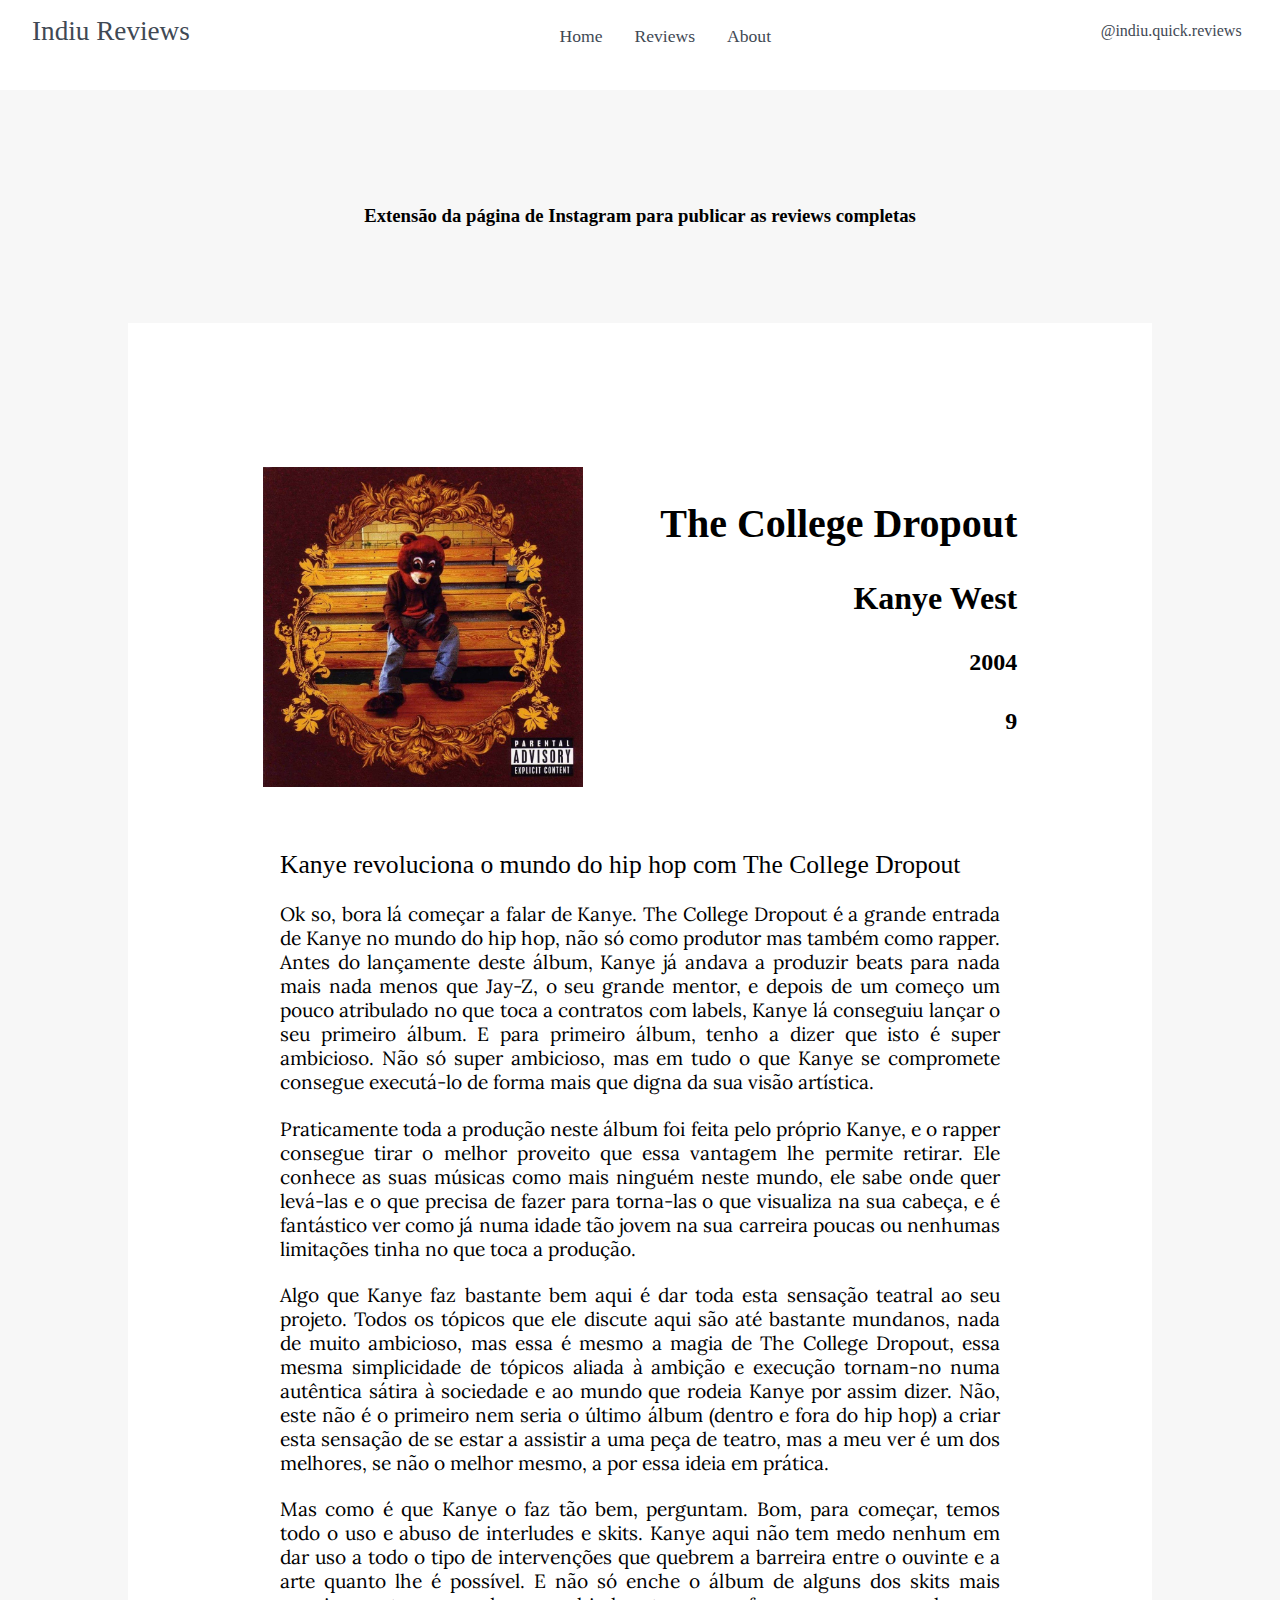
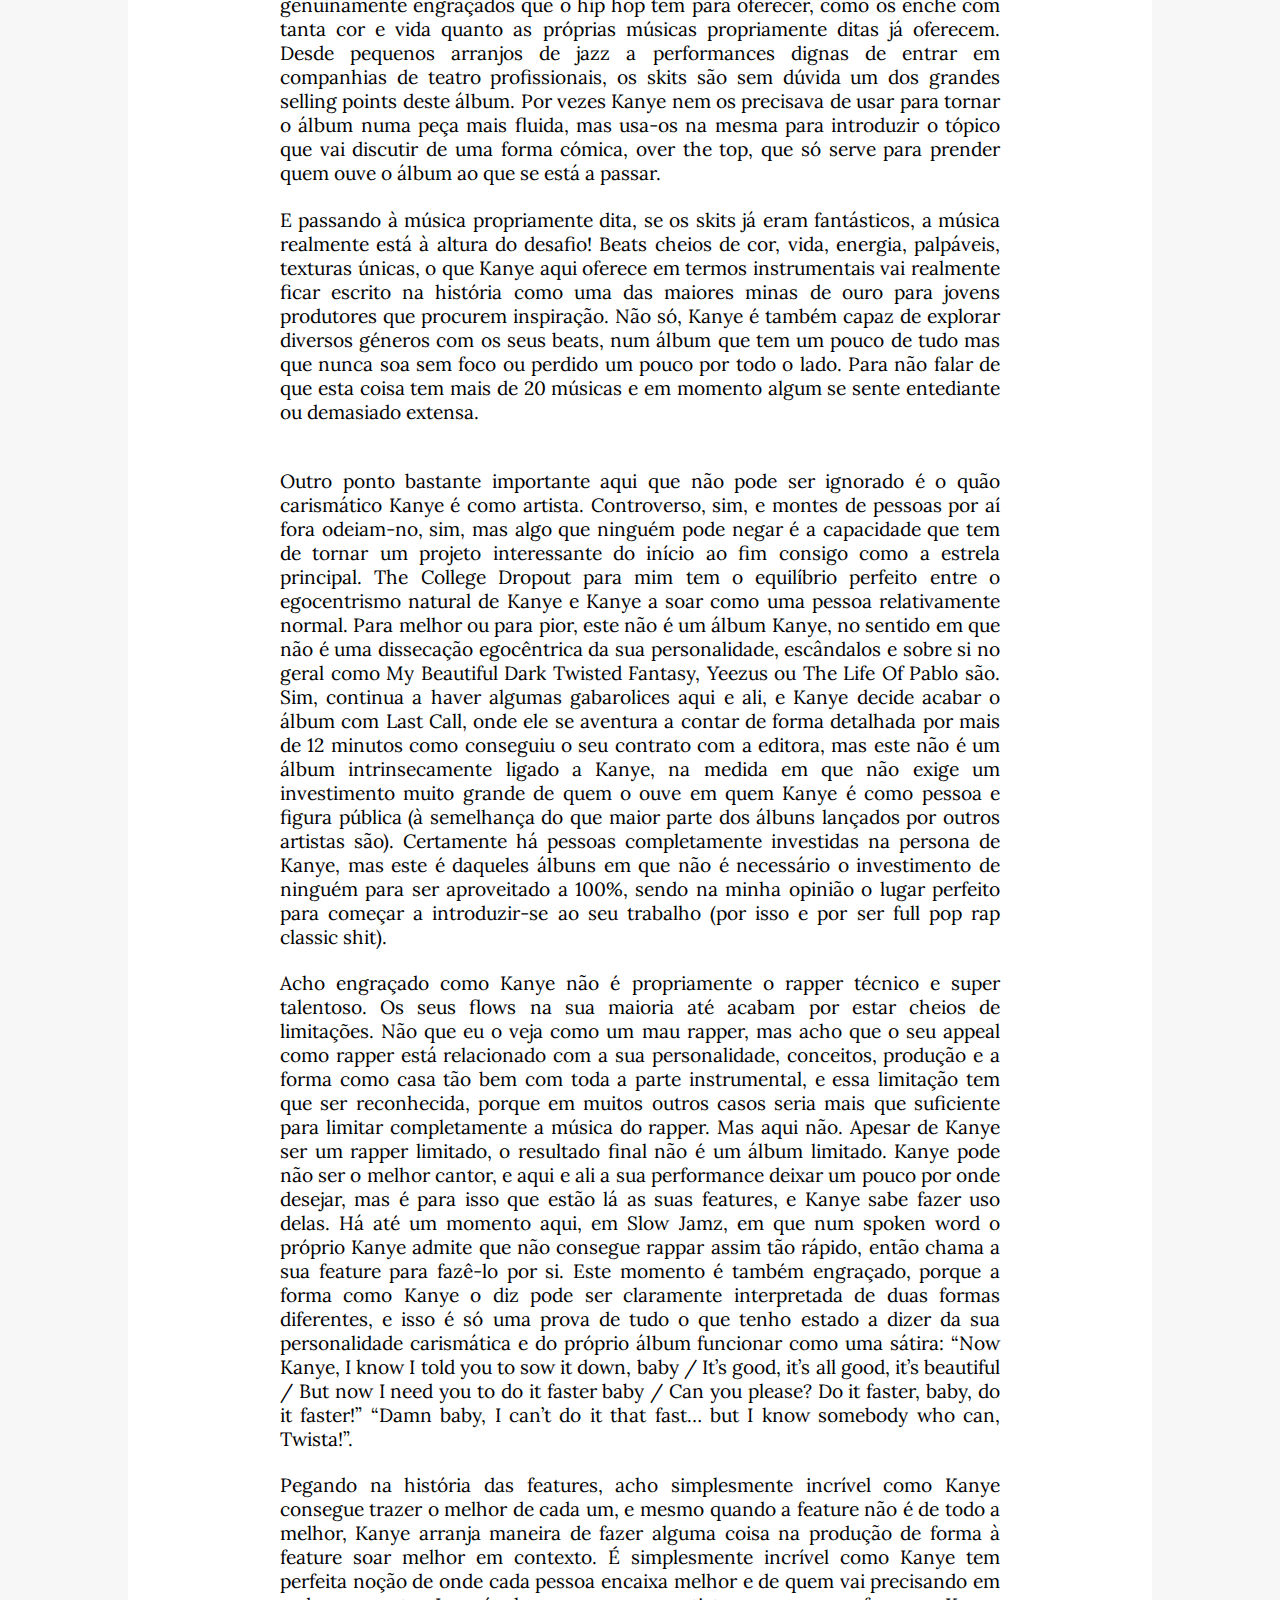
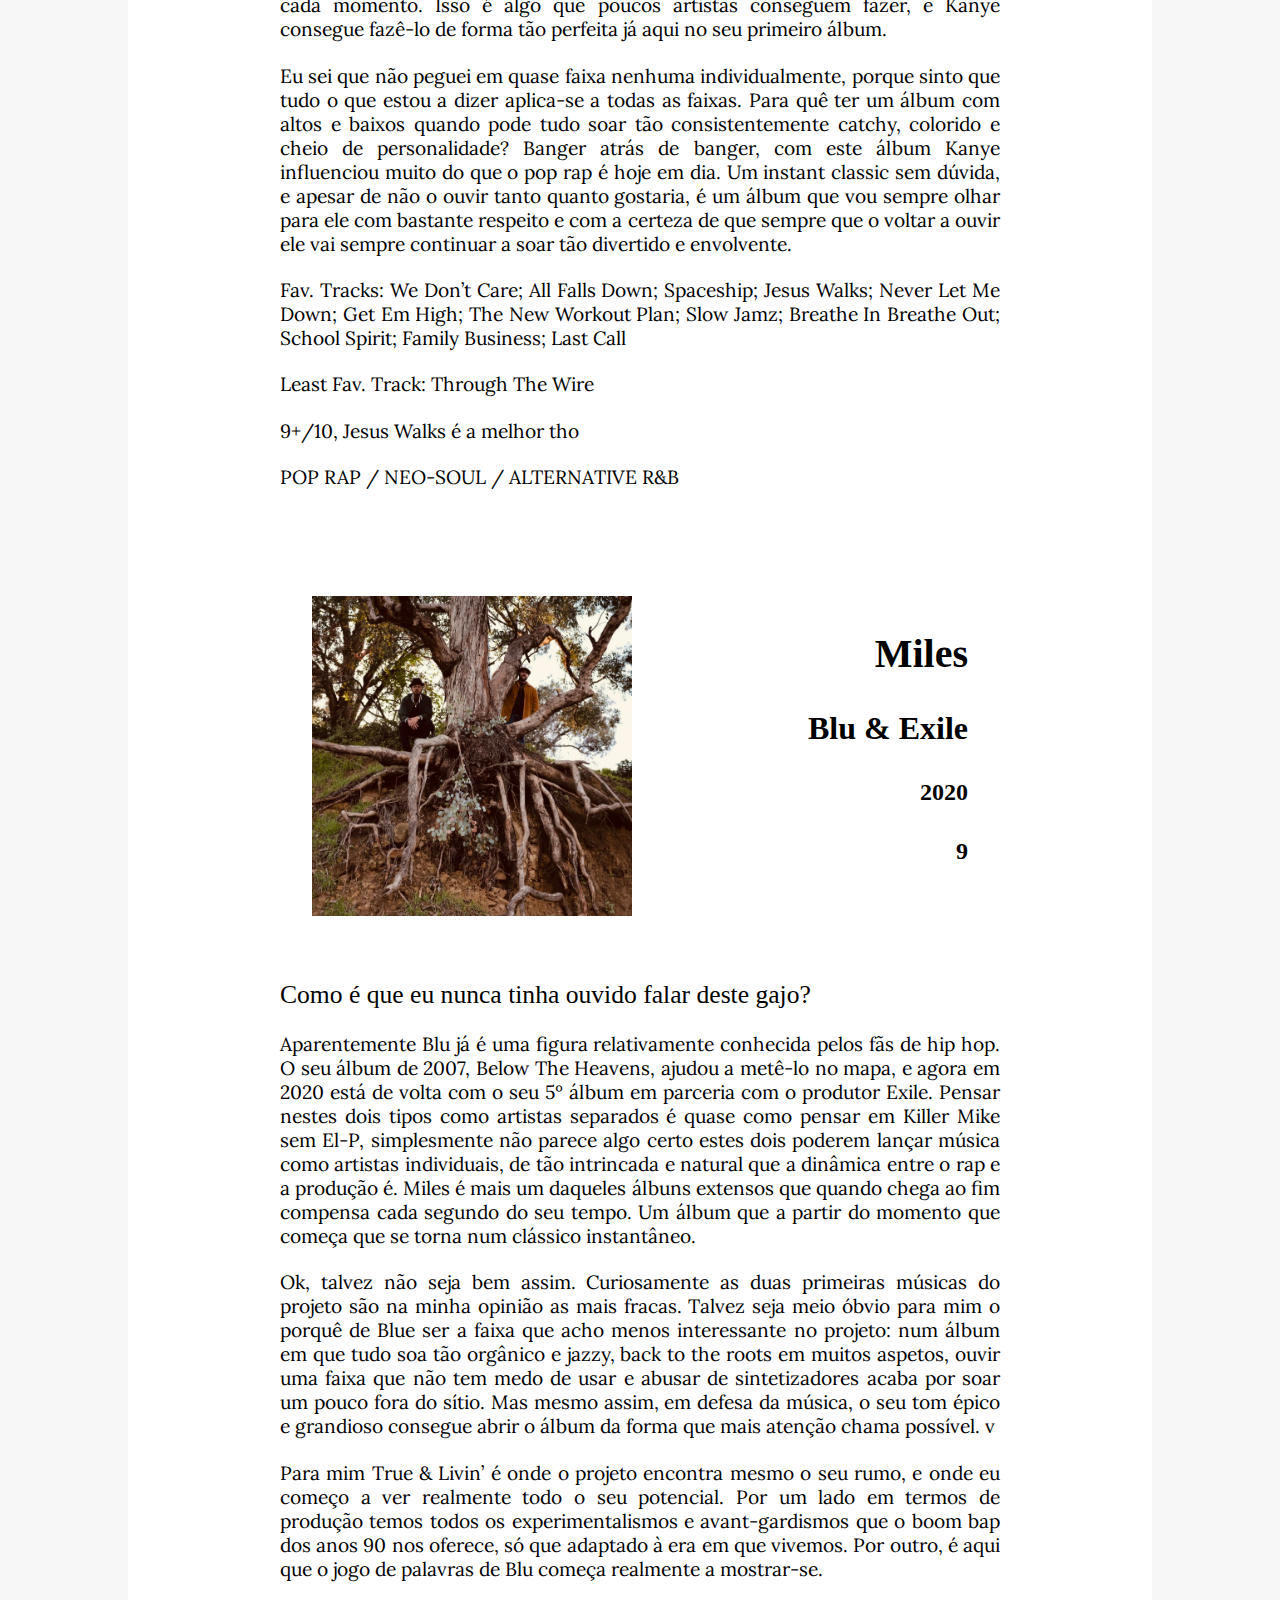
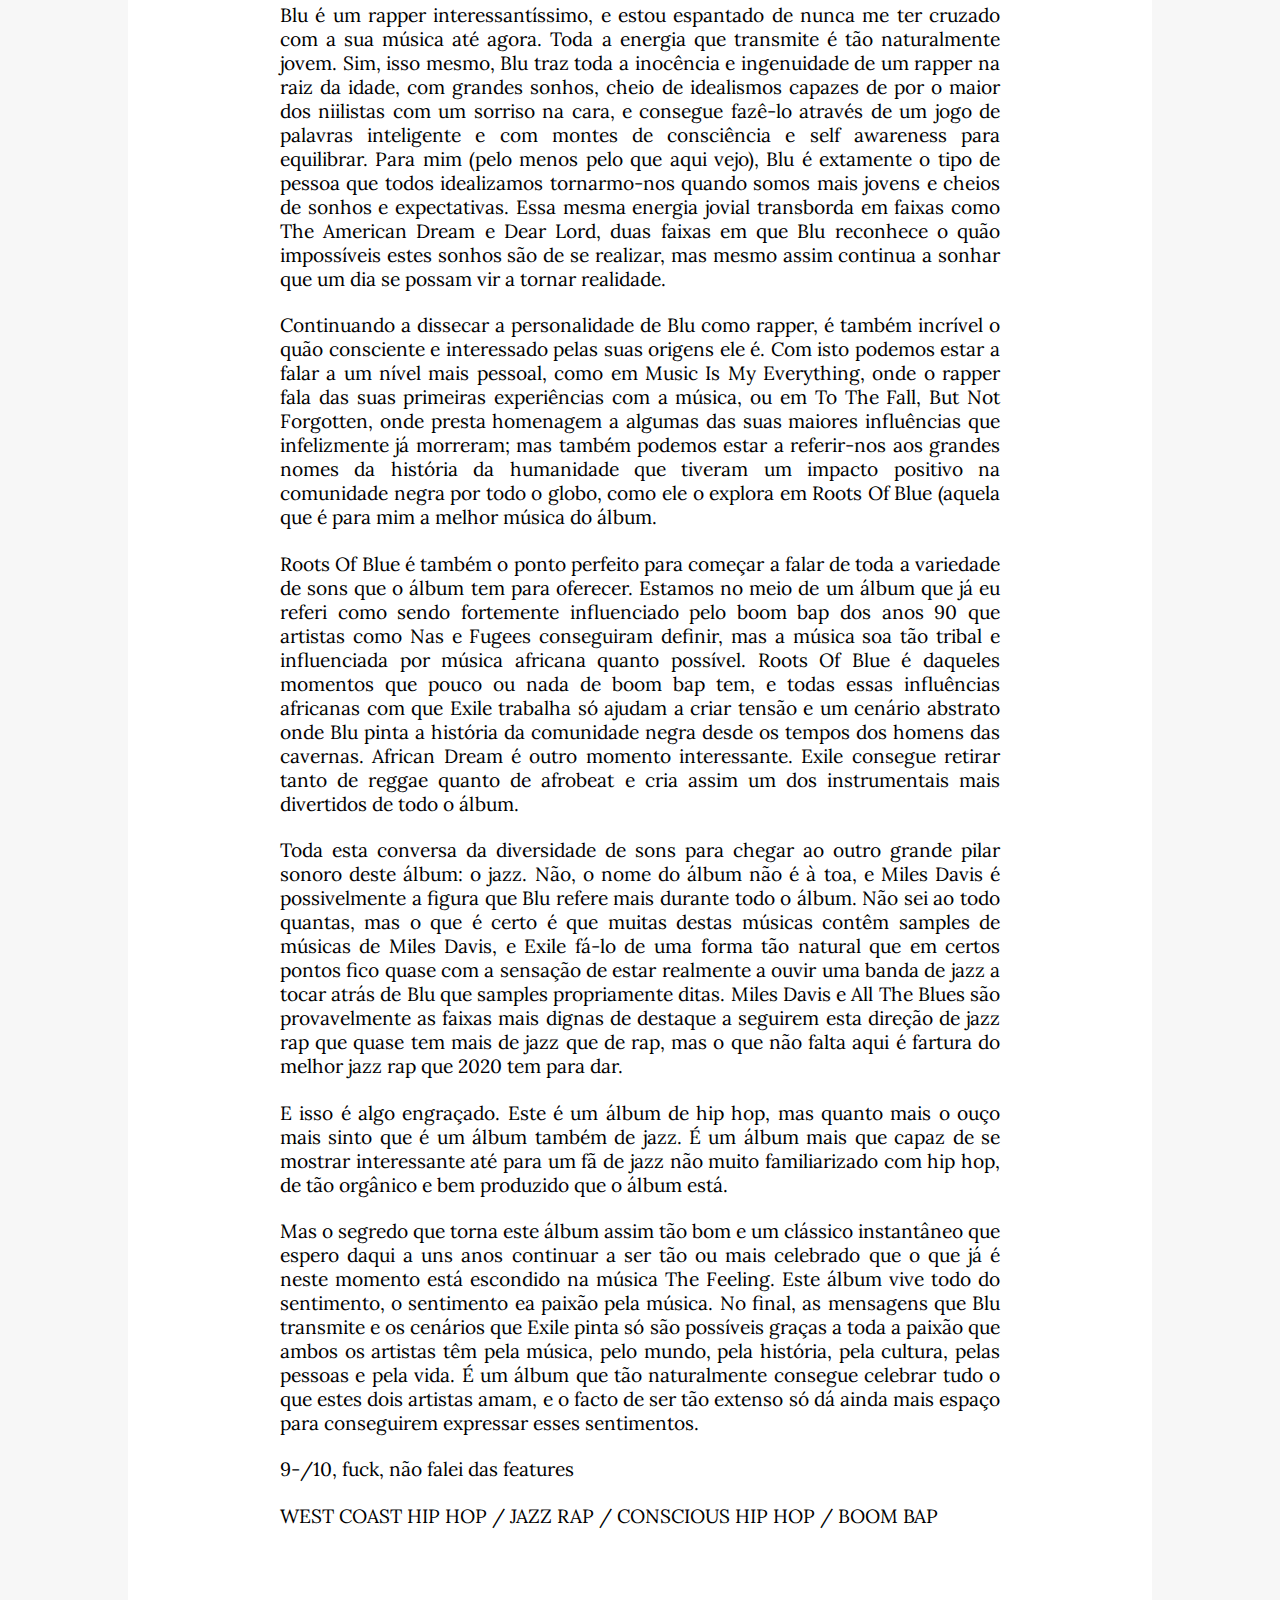
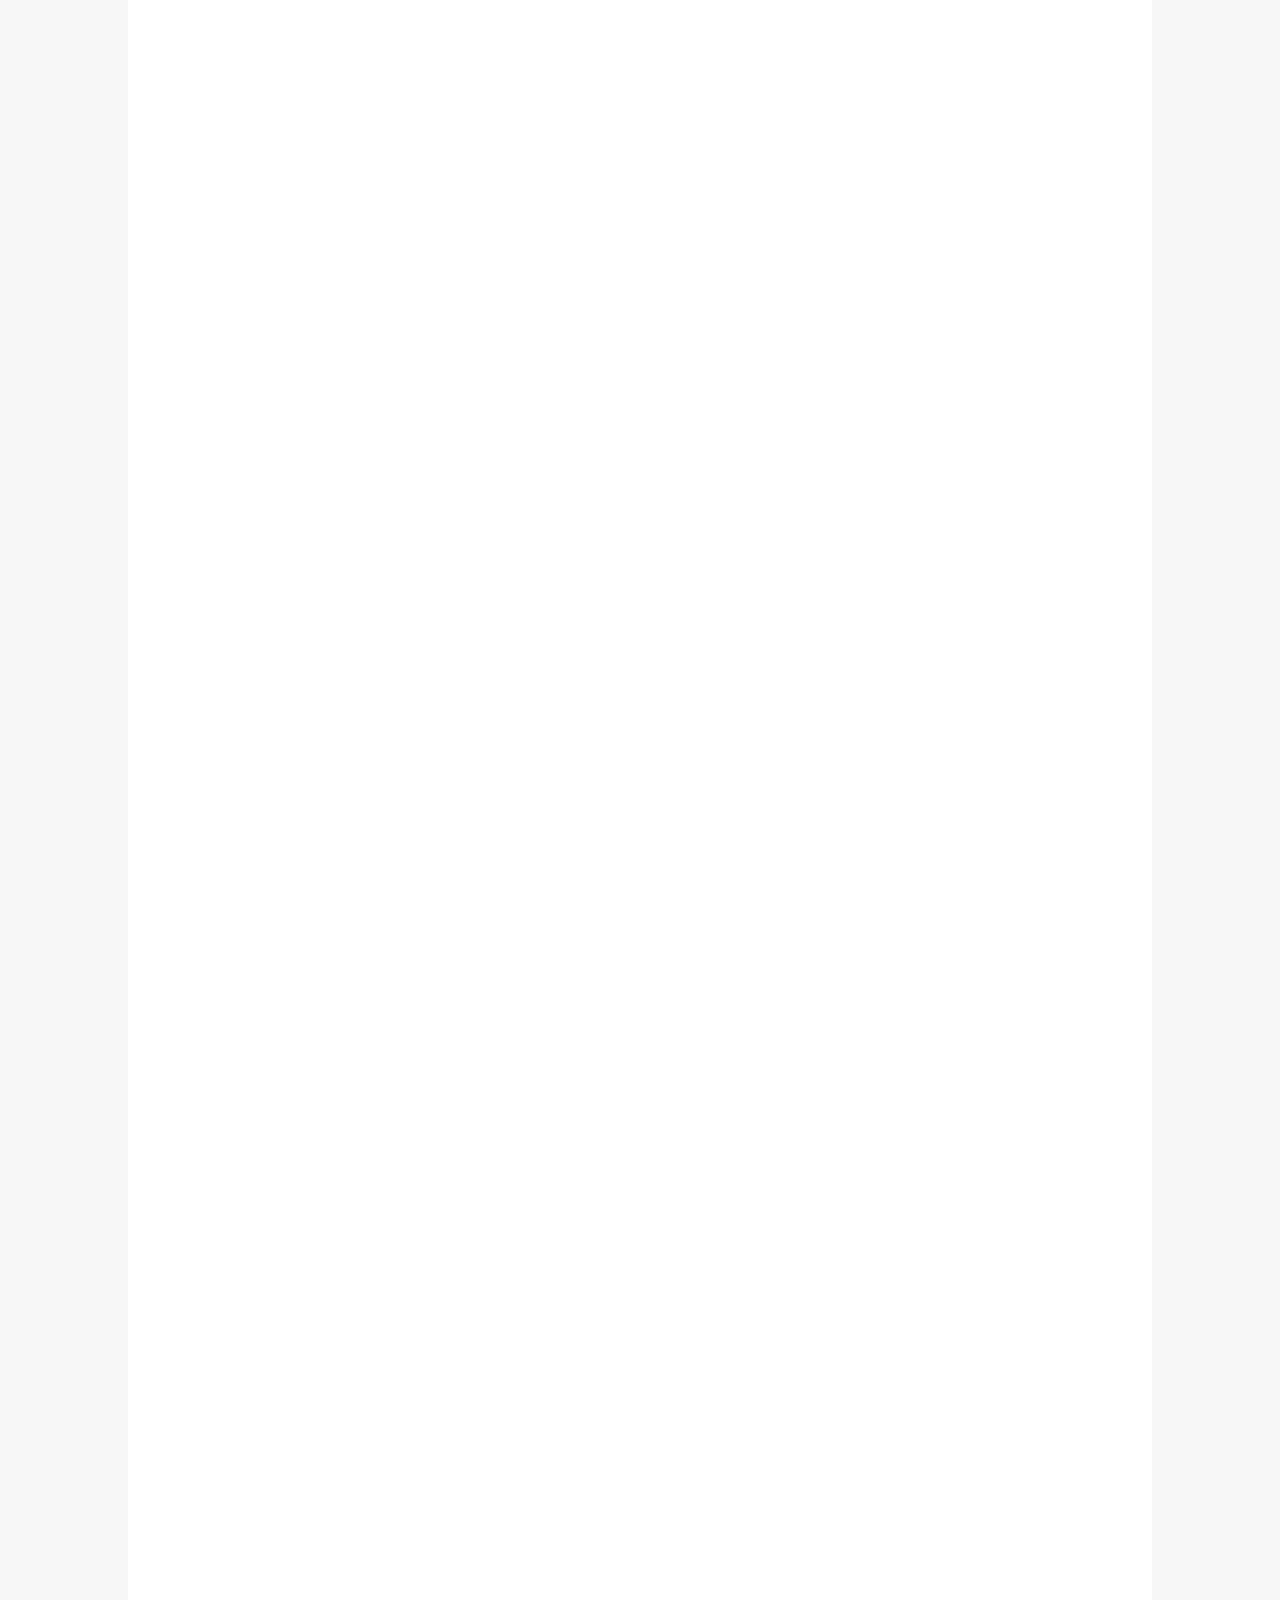
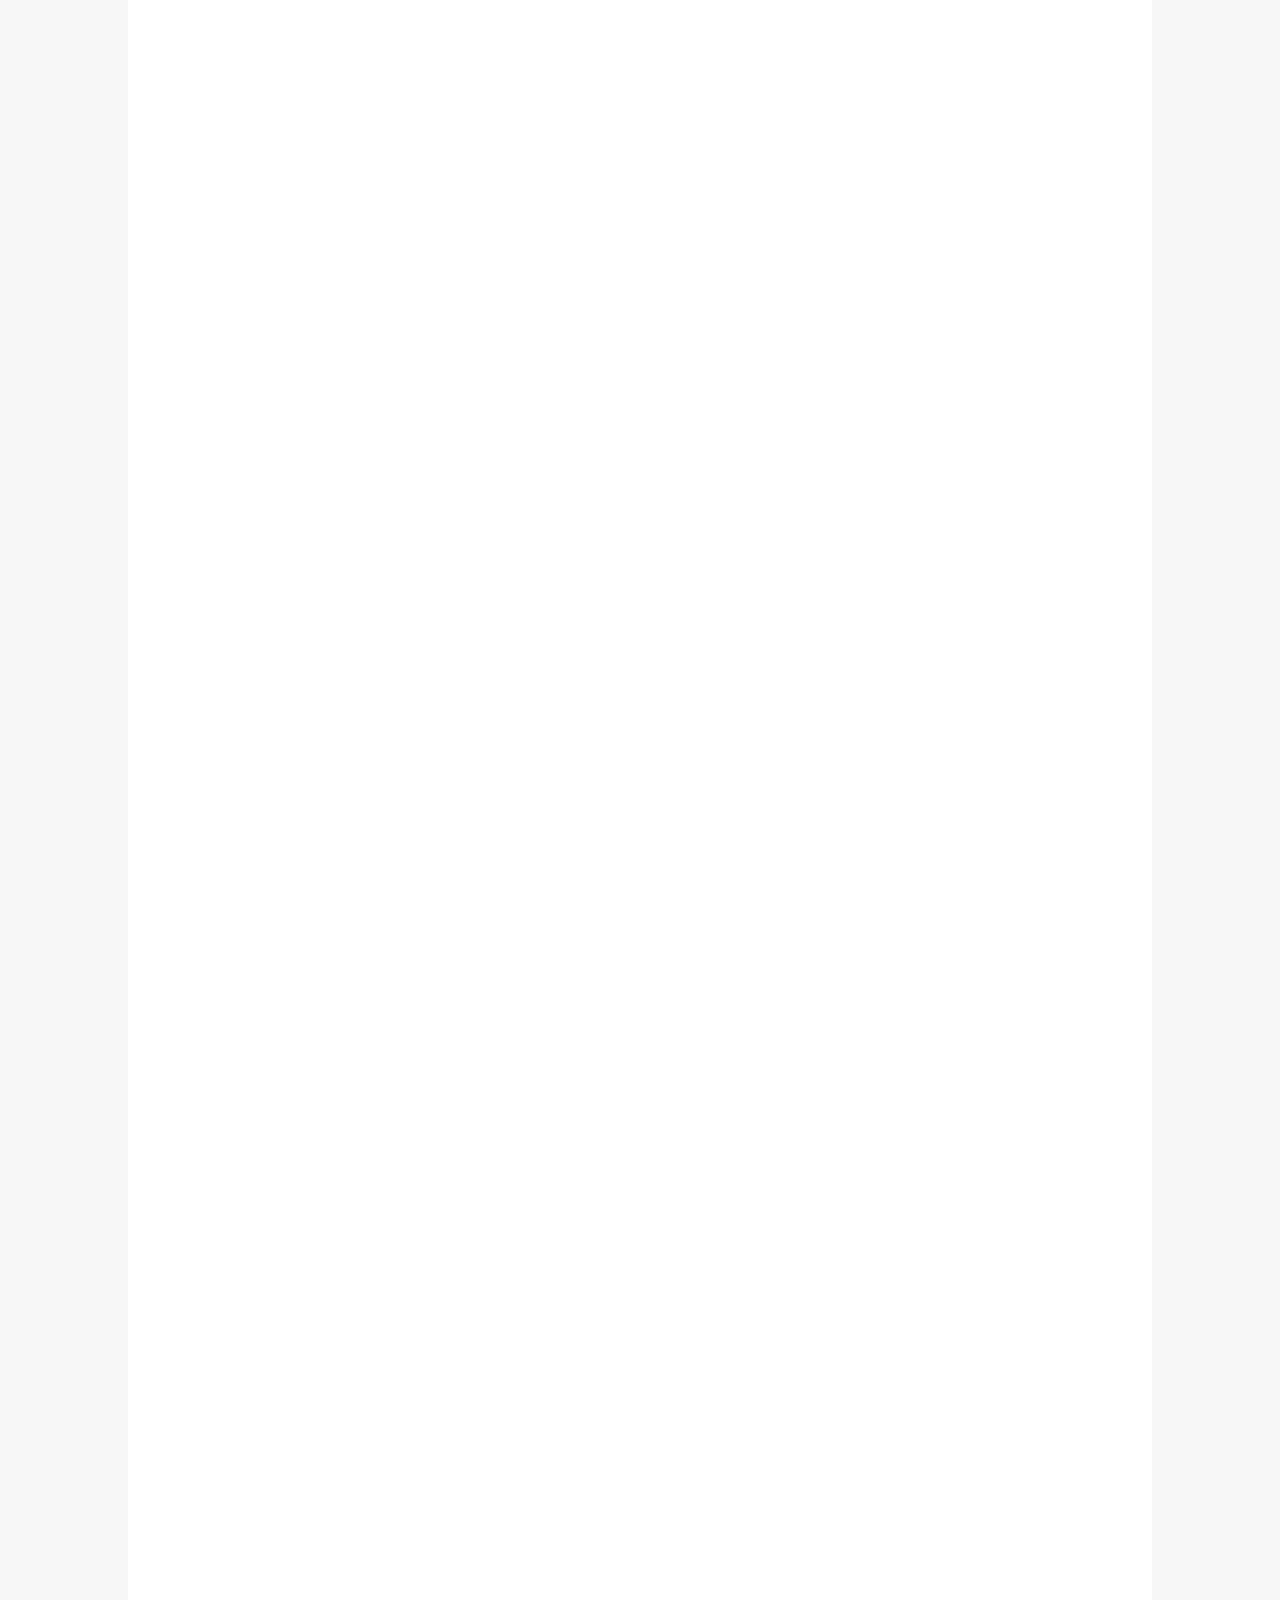
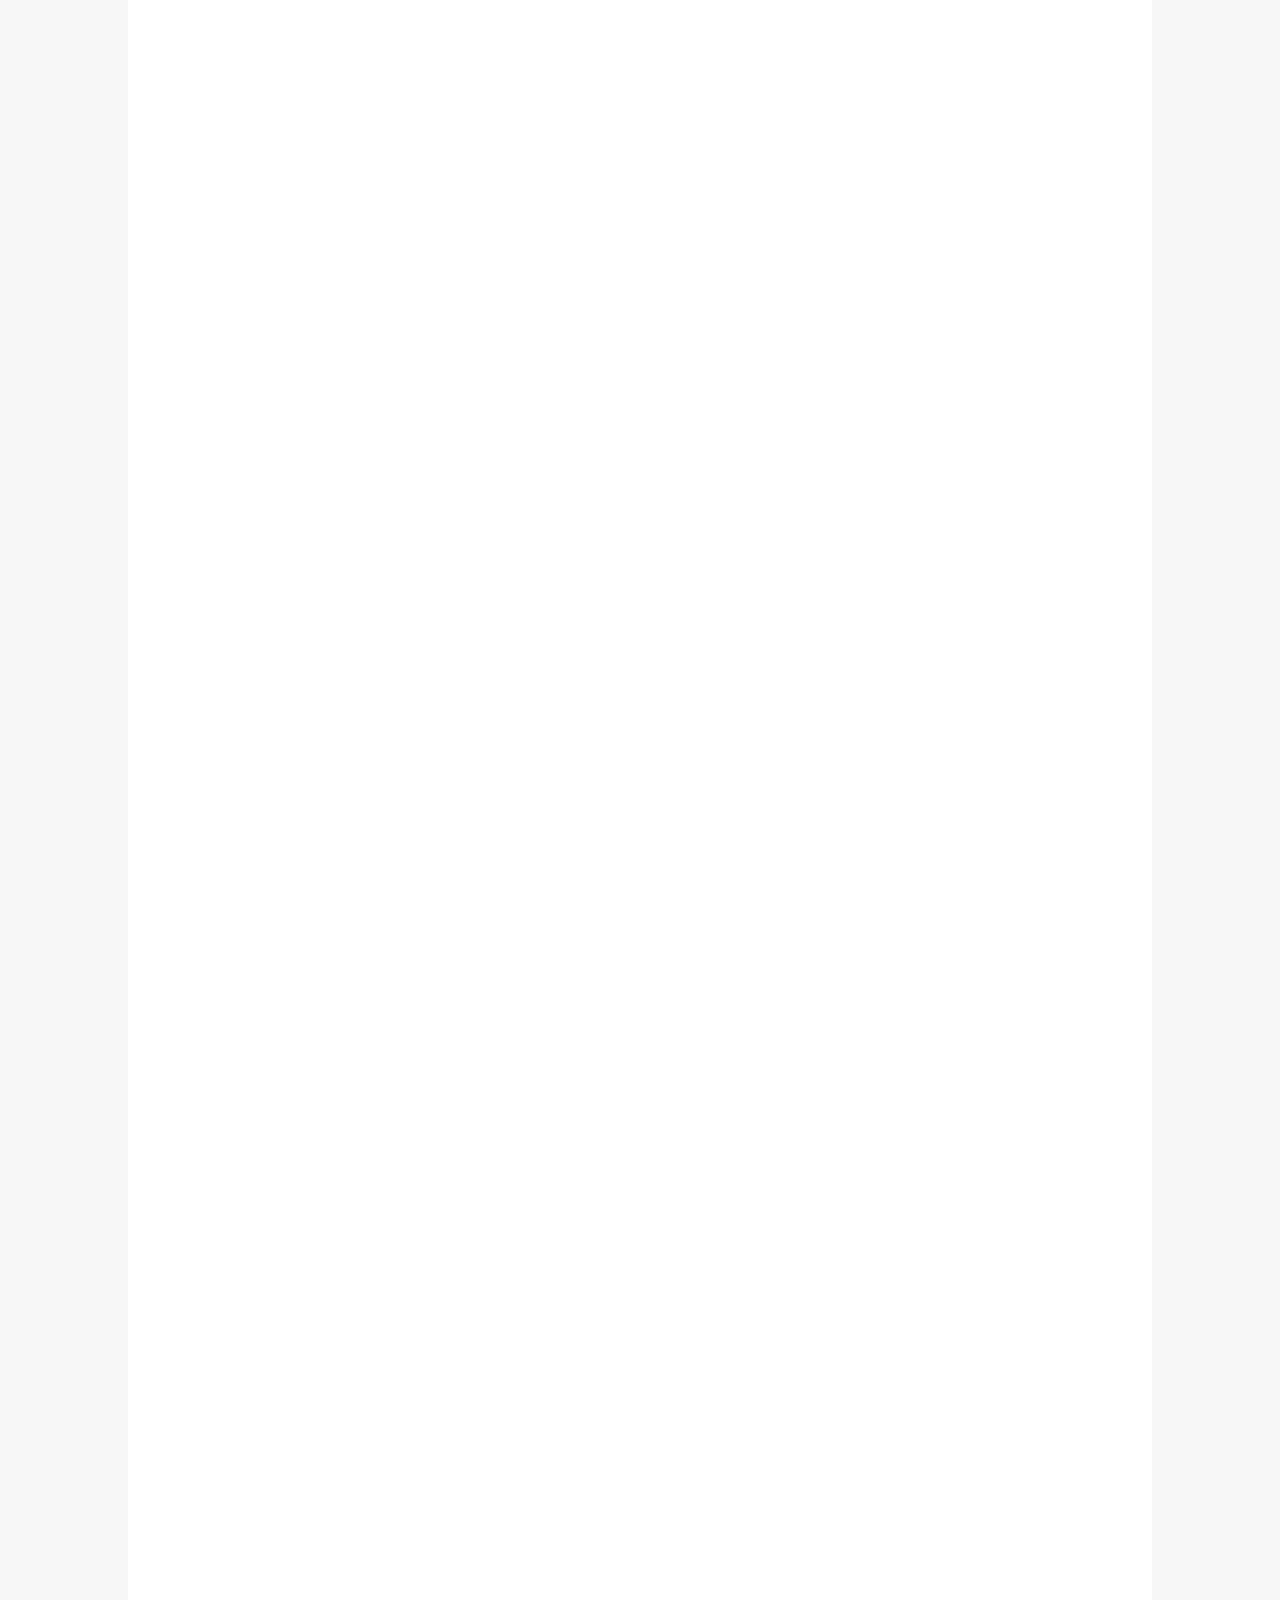
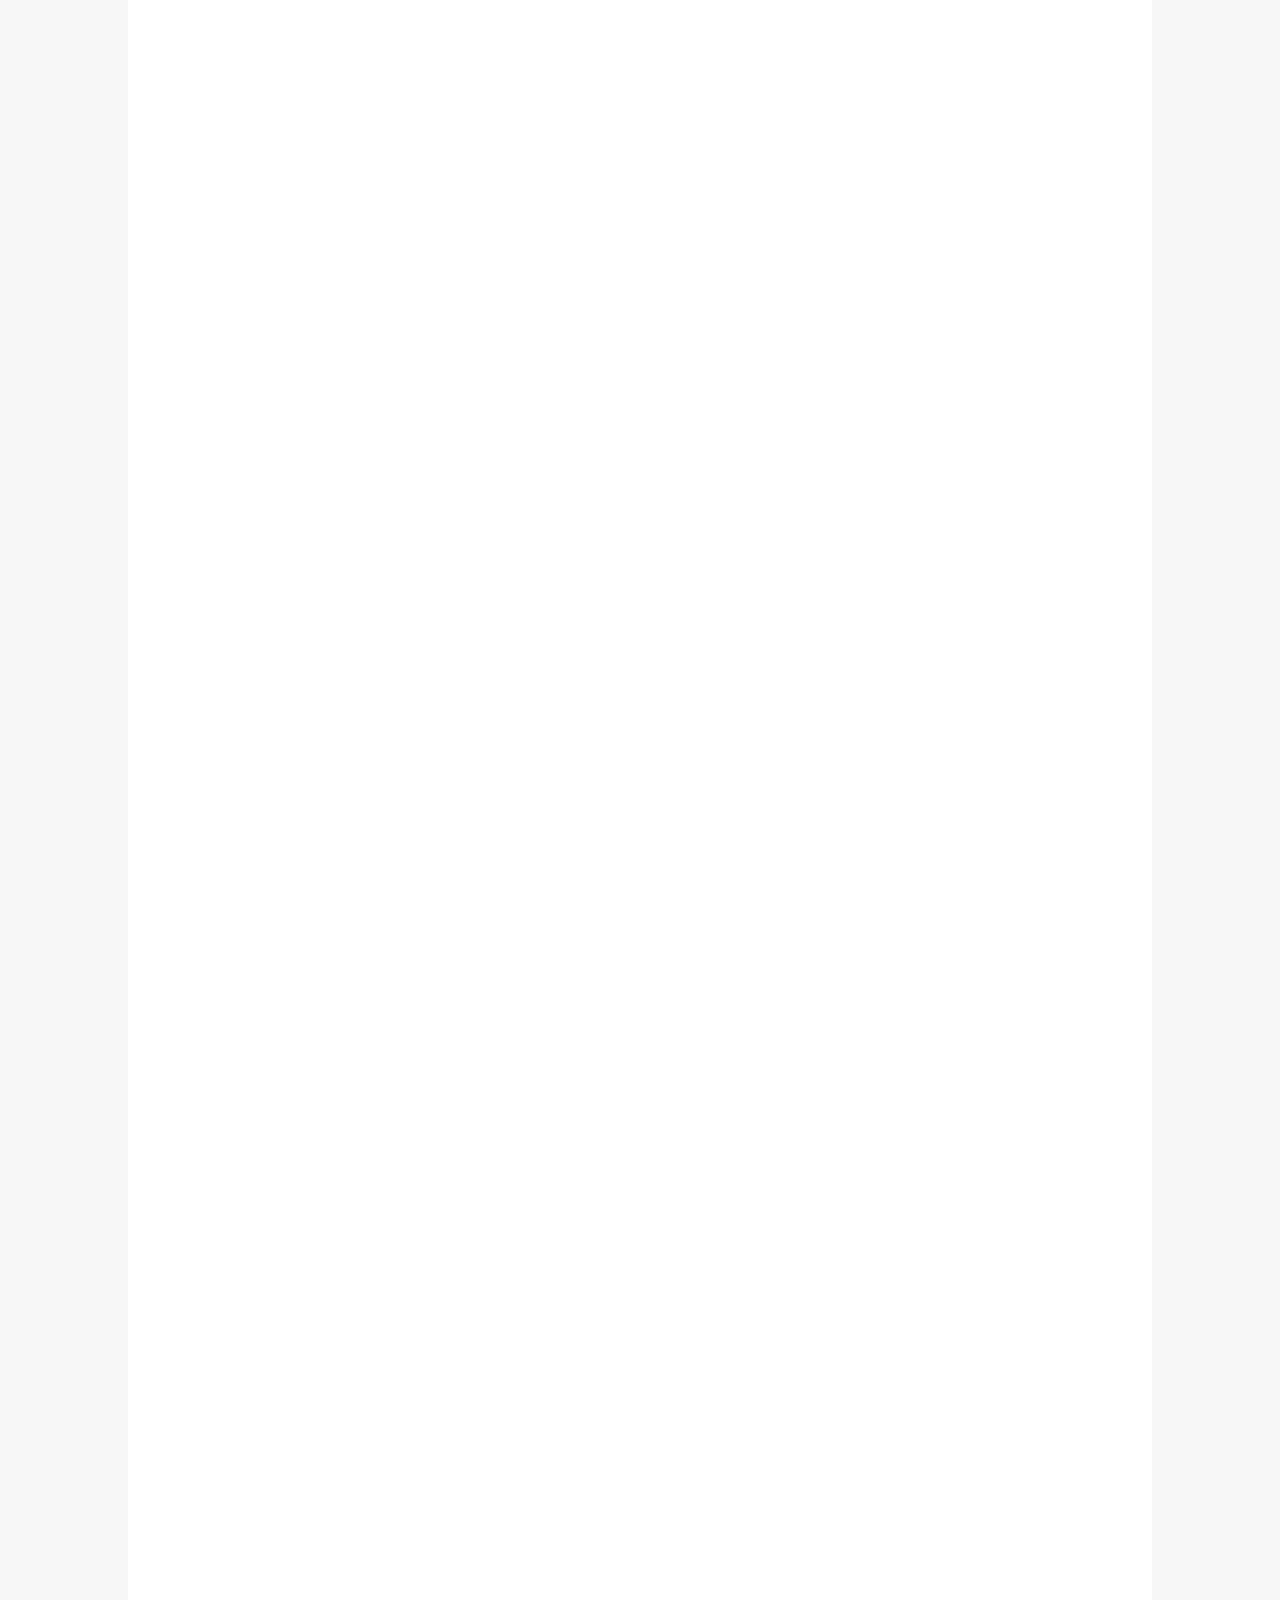
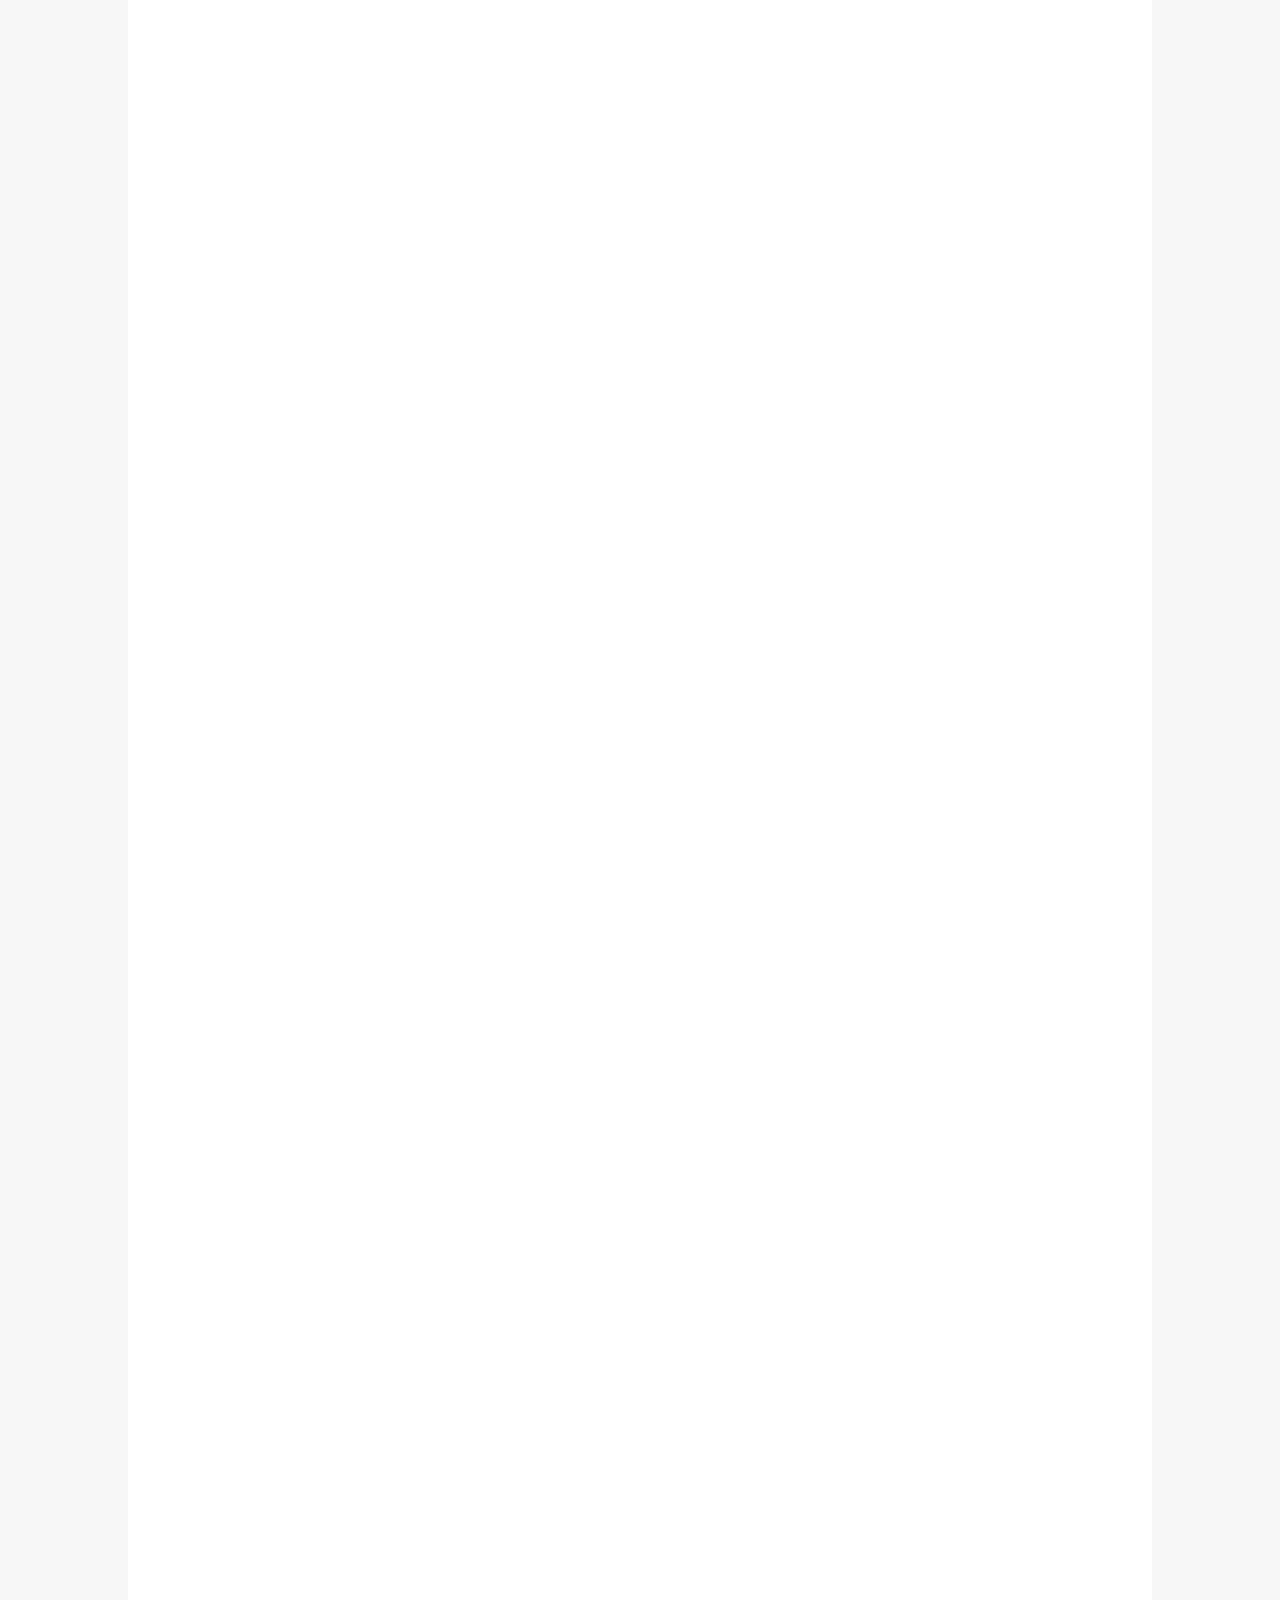
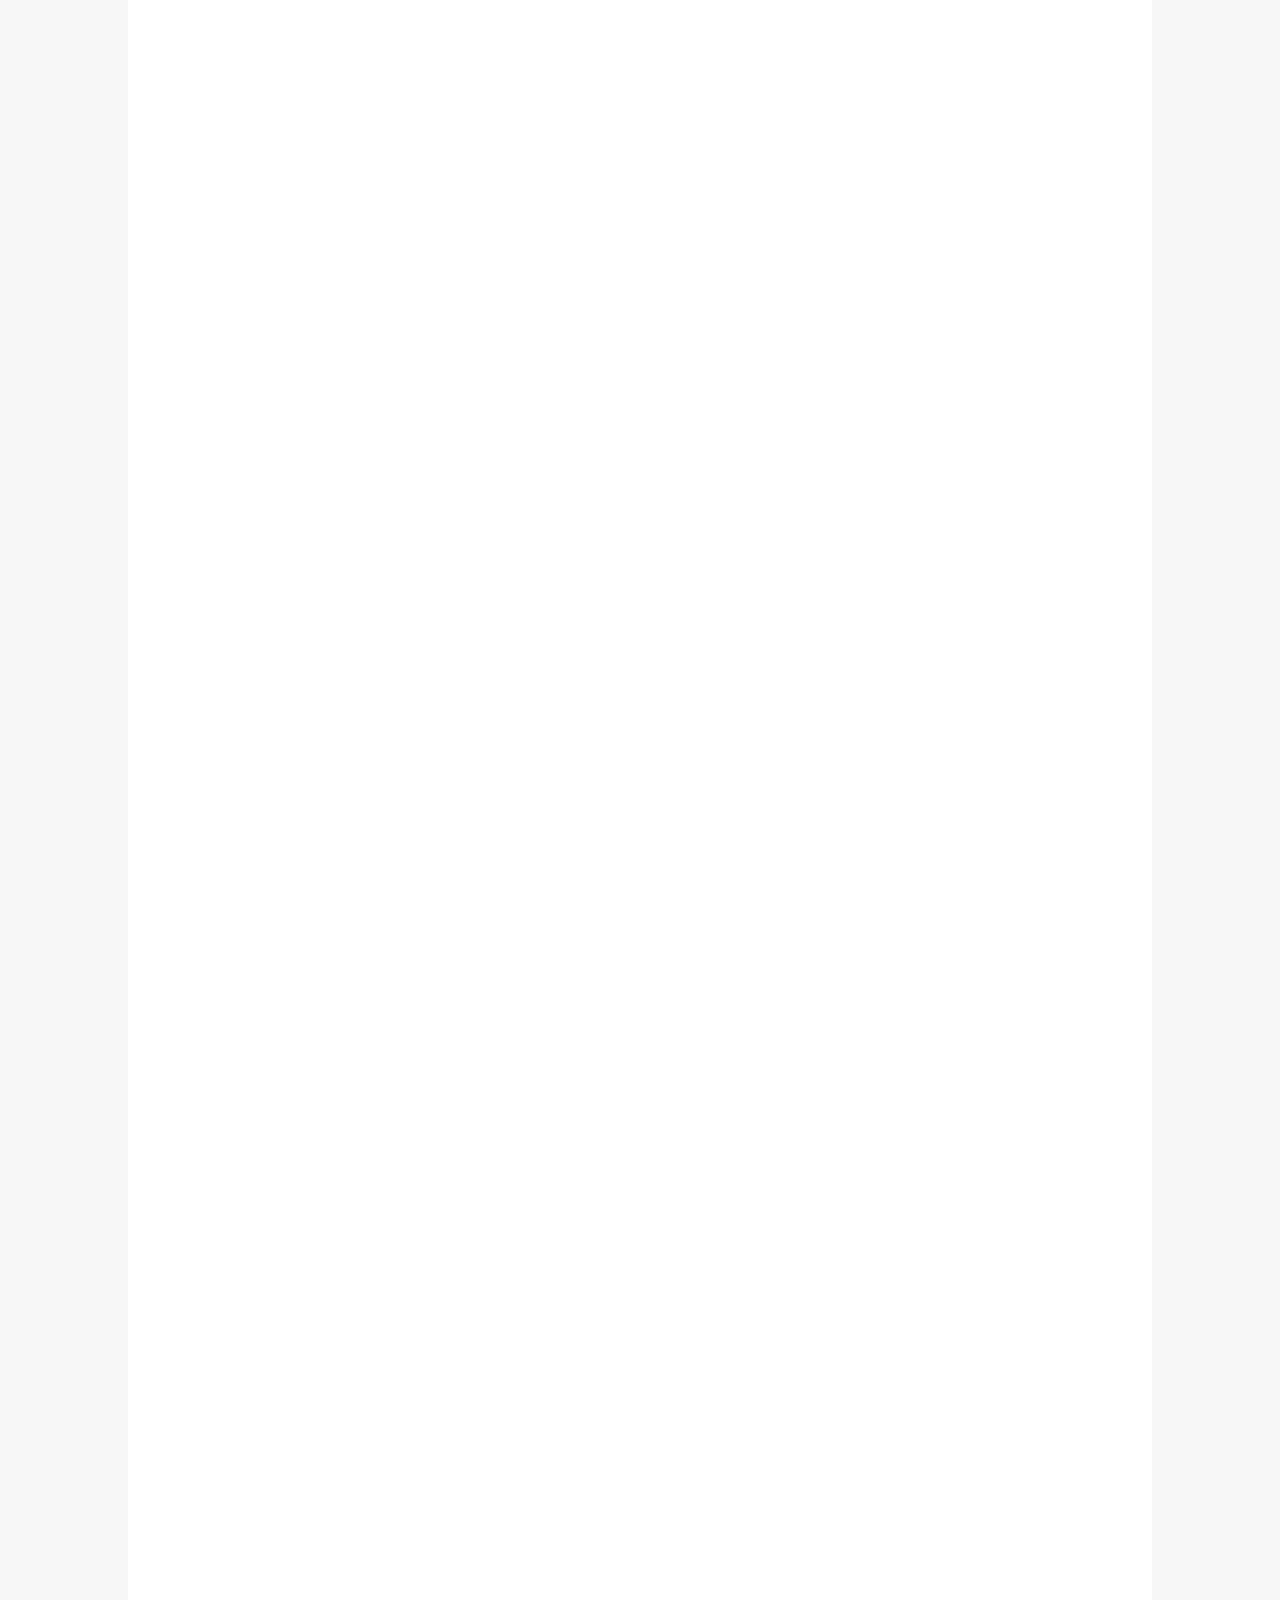
==== reviews.html @ d6a5ed52 "the college dropout" ====
<!DOCTYPE html>
<html lang="en">
<head>
    <meta charset="UTF-8">
    <meta name="viewport" content="width=device-width, initial-scale=1.0">
    <title>indiu reviews</title>
        
    <!--- Fontawesome -->
    <link rel="stylesheet" href="./css/all.css">

    <!--- Style -->
    <link rel="stylesheet" href="./css/style.css">

</head>
<body>

    <!--- Nav Bar -->
    <nav class="nav">
        <div class="nav-menu flex-row">
            <div class="nav-brand">
                <a href="index.html" class="text-gray">Indiu Reviews</a>
            </div>
            <div class="toggle-collapse">
                <div class="toggle-icons">
                    <i class="fas fa-bars"></i>
                </div>
            </div>
            <div>
                <ul class="nav-items">
                    <li class="nav-link">
                        <a href="index.html">Home</a>
                    </li>
                    <li class="nav-link">
                        <a href="reviews.html">Reviews</a>
                    </li>
                    <li class="nav-link">
                        <a href="index.html">About</a>
                    </li>    
                </ul>
            </div>
            <div class="social text-gray">
                <a href="https://www.instagram.com/indiu.quick.reviews/" target="_blank">@indiu.quick.reviews <i class="fab fa-instagram"></i></a>
            </div>
        </div>
    </nav>

    <!--- Main Section -->

    <main>
        <div class="top-section">
            <h3 class="site-title">Extensão da página de Instagram para publicar as reviews completas</h3>
            <div class="container">
                <div class="posts">
                    <div class="post-content">
                        <div class="post-title flex-row">
                            <div class="post-image">
                                <img src="./assets/the-college-dropout-kanye-west.jpg" class="img">
                            </div>
                            <div class="title">
                                <h2>The College Dropout</h2>
                                <h3>Kanye West</h3>
                                <h4>2004</h4>
                                <h4 class="rating">9</h4>
                            </div>
                        </div>
                        <div class="post-body">
                            <p class="trailer">Kanye revoluciona o mundo do hip hop com The College Dropout</p>
                            <p> Ok so, bora lá começar a falar de Kanye. The College Dropout é a grande entrada de Kanye no mundo do hip hop, não só como produtor mas também como rapper. Antes do lançamente deste álbum, Kanye já andava a produzir beats para nada mais nada menos que Jay-Z, o seu grande mentor, e depois de um começo um pouco atribulado no que toca a contratos com labels, Kanye lá conseguiu lançar o seu primeiro álbum. E para primeiro álbum, tenho a dizer que isto é super ambicioso. Não só super ambicioso, mas em tudo o que Kanye se compromete consegue executá-lo de forma mais que digna da sua visão artística.</p>
                            <p>Praticamente toda a produção neste álbum foi feita pelo próprio Kanye, e o rapper consegue tirar o melhor proveito que essa vantagem lhe permite retirar. Ele conhece as suas músicas como mais ninguém neste mundo, ele sabe onde quer levá-las e o que precisa de fazer para torna-las o que visualiza na sua cabeça, e é fantástico ver como já numa idade tão jovem na sua carreira poucas ou nenhumas limitações tinha no que toca a produção.</p>
                            <p>Algo que Kanye faz bastante bem aqui é dar toda esta sensação teatral ao seu projeto. Todos os tópicos que ele discute aqui são até bastante mundanos, nada de muito ambicioso, mas essa é mesmo a magia de The College Dropout, essa mesma simplicidade de tópicos aliada à ambição e execução tornam-no numa autêntica sátira à sociedade e ao mundo que rodeia Kanye por assim dizer. Não, este não é o primeiro nem seria o último álbum (dentro e fora do hip hop) a criar esta sensação de se estar a assistir a uma peça de teatro, mas a meu ver é um dos melhores, se não o melhor mesmo, a por essa ideia em prática.</p>
                            <p>Mas como é que Kanye o faz tão bem, perguntam. Bom, para começar, temos todo o uso e abuso de interludes e skits. Kanye aqui não tem medo nenhum em dar uso a todo o tipo de intervenções que quebrem a barreira entre o ouvinte e a arte quanto lhe é possível. E não só enche o álbum de alguns dos skits mais genuinamente engraçados que o hip hop tem para oferecer, como os enche com tanta cor e vida quanto as próprias músicas propriamente ditas já oferecem. Desde pequenos arranjos de jazz a performances dignas de entrar em companhias de teatro profissionais, os skits são sem dúvida um dos grandes selling points deste álbum. Por vezes Kanye nem os precisava de usar para tornar o álbum numa peça mais fluida, mas usa-os na mesma para introduzir o tópico que vai discutir de uma forma cómica, over the top, que só serve para prender quem ouve o álbum ao que se está a passar.</p>
                            <p>E passando à música propriamente dita, se os skits já eram fantásticos, a música realmente está à altura do desafio! Beats cheios de cor, vida, energia, palpáveis, texturas únicas, o que Kanye aqui oferece em termos instrumentais vai realmente ficar escrito na história como uma das maiores minas de ouro para jovens produtores que procurem inspiração. Não só, Kanye é também capaz de explorar diversos géneros com os seus beats, num álbum que tem um pouco de tudo mas que nunca soa sem foco ou perdido um pouco por todo o lado. Para não falar de que esta coisa tem mais de 20 músicas e em momento algum se sente entediante ou demasiado extensa.</p>
                            <p>
                            <p>Outro ponto bastante importante aqui que não pode ser ignorado é o quão carismático Kanye é como artista. Controverso, sim, e montes de pessoas por aí fora odeiam-no, sim, mas algo que ninguém pode negar é a capacidade que tem de tornar um projeto interessante do início ao fim consigo como a estrela principal. The College Dropout para mim tem o equilíbrio perfeito entre o egocentrismo natural de Kanye e Kanye a soar como uma pessoa relativamente normal. Para melhor ou para pior, este não é um álbum Kanye, no sentido em que não é uma dissecação egocêntrica da sua personalidade, escândalos e sobre si no geral como My Beautiful Dark Twisted Fantasy, Yeezus ou The Life Of Pablo são. Sim, continua a haver algumas gabarolices aqui e ali, e Kanye decide acabar o álbum com Last Call, onde ele se aventura a contar de forma detalhada por mais de 12 minutos como conseguiu o seu contrato com a editora, mas este não é um álbum intrinsecamente ligado a Kanye, na medida em que não exige um investimento muito grande de quem o ouve em quem Kanye é como pessoa e figura pública (à semelhança do que maior parte dos álbuns lançados por outros artistas são). Certamente há pessoas completamente investidas na persona de Kanye, mas este é daqueles álbuns em que não é necessário o investimento de ninguém para ser aproveitado a 100%, sendo na minha opinião o lugar perfeito para começar a introduzir-se ao seu trabalho (por isso e por ser full pop rap classic shit).</p>
                            <p>Acho engraçado como Kanye não é propriamente o rapper técnico e super talentoso. Os seus flows na sua maioria até acabam por estar cheios de limitações. Não que eu o veja como um mau rapper, mas acho que o seu appeal como rapper está relacionado com a sua personalidade, conceitos, produção e a forma como casa tão bem com toda a parte instrumental, e essa limitação tem que ser reconhecida, porque em muitos outros casos seria mais que suficiente para limitar completamente a música do rapper. Mas aqui não. Apesar de Kanye ser um rapper limitado, o resultado final não é um álbum limitado. Kanye pode não ser o melhor cantor, e aqui e ali a sua performance deixar um pouco por onde desejar, mas é para isso que estão lá as suas features, e Kanye sabe fazer uso delas. Há até um momento aqui, em Slow Jamz, em que num spoken word o próprio Kanye admite que não consegue rappar assim tão rápido, então chama a sua feature para fazê-lo por si. Este momento é também engraçado, porque a forma como Kanye o diz pode ser claramente interpretada de duas formas diferentes, e isso é só uma prova de tudo o que tenho estado a dizer da sua personalidade carismática e do próprio álbum funcionar como uma sátira: “Now Kanye, I know I told you to sow it down, baby / It’s good, it’s all good, it’s beautiful / But now I need you to do it faster baby / Can you please? Do it faster, baby, do it faster!” “Damn baby, I can’t do it that fast… but I know somebody who can, Twista!”.</p>
                            <p>Pegando na história das features, acho simplesmente incrível como Kanye consegue trazer o melhor de cada um, e mesmo quando a feature não é de todo a melhor, Kanye arranja maneira de fazer alguma coisa na produção de forma à feature soar melhor em contexto. É simplesmente incrível como Kanye tem perfeita noção de onde cada pessoa encaixa melhor e de quem vai precisando em cada momento. Isso é algo que poucos artistas conseguem fazer, e Kanye consegue fazê-lo de forma tão perfeita já aqui no seu primeiro álbum.</p>
                            <p>Eu sei que não peguei em quase faixa nenhuma individualmente, porque sinto que tudo o que estou a dizer aplica-se a todas as faixas. Para quê ter um álbum com altos e baixos quando pode tudo soar tão consistentemente catchy, colorido e cheio de personalidade? Banger atrás de banger, com este álbum Kanye influenciou muito do que o pop rap é hoje em dia. Um instant classic sem dúvida, e apesar de não o ouvir tanto quanto gostaria, é um álbum que vou sempre olhar para ele com bastante respeito e com a certeza de que sempre que o voltar a ouvir ele vai sempre continuar a soar tão divertido e envolvente.</p>
                            <p>Fav. Tracks: We Don’t Care; All Falls Down; Spaceship; Jesus Walks; Never Let Me Down; Get Em High; The New Workout Plan; Slow Jamz; Breathe In Breathe Out; School Spirit; Family Business; Last Call</p>
                            <p>Least Fav. Track: Through The Wire</p>
                            <p>9+/10, Jesus Walks é a melhor tho</p>
                            <p>POP RAP / NEO-SOUL / ALTERNATIVE R&B</p>    
                        </div>
                        <div class="post-content">
                            <div class="post-title flex-row">
                                <div class="post-image">
                                    <img src="./assets/mile-blue&exile.jpg" class="img">
                                </div>
                                <div class="title">
                                    <h2>Miles</h2>
                                    <h3>Blu & Exile</h3>
                                    <h4>2020</h4>
                                    <h4 class="rating">9</h4>
                                </div>
                            </div>
                            <div class="post-body">
                                <p class="trailer">Como é que eu nunca tinha ouvido falar deste gajo?</p>
                                <p>Aparentemente Blu já é uma figura relativamente conhecida pelos fãs de hip hop. O seu álbum de 2007, Below The Heavens, ajudou a metê-lo no mapa, e agora em 2020 está de volta com o seu 5º álbum em parceria com o produtor Exile. Pensar nestes dois tipos como artistas separados é quase como pensar em Killer Mike sem El-P, simplesmente não parece algo certo estes dois poderem lançar música como artistas individuais, de tão intrincada e natural que a dinâmica entre o rap e a produção é. Miles é mais um daqueles álbuns extensos que quando chega ao fim compensa cada segundo do seu tempo. Um álbum que a partir do momento que começa que se torna num clássico instantâneo.
                                </p>
                                <p>Ok, talvez não seja bem assim. Curiosamente as duas primeiras músicas do projeto são na minha opinião as mais fracas. Talvez seja meio óbvio para mim o porquê de Blue ser a faixa que acho menos interessante no projeto: num álbum em que tudo soa tão orgânico e jazzy, back to the roots em muitos aspetos, ouvir uma faixa que não tem medo de usar e abusar de sintetizadores acaba por soar um pouco fora do sítio. Mas mesmo assim, em defesa da música, o seu tom épico e grandioso consegue abrir o álbum da forma que mais atenção chama possível. v</p>
                                <p>Para mim True & Livin’ é onde o projeto encontra mesmo o seu rumo, e onde eu começo a ver realmente todo o seu potencial. Por um lado em termos de produção temos todos os experimentalismos e avant-gardismos que o boom bap dos anos 90 nos oferece, só que adaptado à era em que vivemos. Por outro, é aqui que o jogo de palavras de Blu começa realmente a mostrar-se. </p>
                                <p>Blu é um rapper interessantíssimo, e estou espantado de nunca me ter cruzado com a sua música até agora. Toda a energia que transmite é tão naturalmente jovem. Sim, isso mesmo, Blu traz toda a inocência e ingenuidade de um rapper na raiz da idade, com grandes sonhos, cheio de idealismos capazes de por o maior dos niilistas com um sorriso na cara, e consegue fazê-lo através de um jogo de palavras inteligente e com montes de consciência e self awareness para equilibrar. Para mim (pelo menos pelo que aqui vejo), Blu é extamente o tipo de pessoa que todos idealizamos tornarmo-nos quando somos mais jovens e cheios de sonhos e expectativas. Essa mesma energia jovial transborda em faixas como The American Dream e Dear Lord, duas faixas em que Blu reconhece o quão impossíveis estes sonhos são de se realizar, mas mesmo assim continua a sonhar que um dia se possam vir a tornar realidade.</p>
                                <p>Continuando a dissecar a personalidade de Blu como rapper, é também incrível o quão consciente e interessado pelas suas origens ele é. Com isto podemos estar a falar a um nível mais pessoal, como em Music Is My Everything, onde o rapper fala das suas primeiras experiências com a música, ou em To The Fall, But Not Forgotten, onde presta homenagem a algumas das suas maiores influências que infelizmente já morreram; mas também podemos estar a referir-nos aos grandes nomes da história da humanidade que tiveram um impacto positivo na comunidade negra por todo o globo, como ele o explora em Roots Of Blue (aquela que é para mim a melhor música do álbum.</p>
                                <p>Roots Of Blue é também o ponto perfeito para começar a falar de toda a variedade de sons que o álbum tem para oferecer. Estamos no meio de um álbum que já eu referi como sendo fortemente influenciado pelo boom bap dos anos 90 que artistas como Nas e Fugees conseguiram definir, mas a música soa tão tribal e influenciada por música africana quanto possível. Roots Of Blue é daqueles momentos que pouco ou nada de boom bap tem, e todas essas influências africanas com que Exile trabalha só ajudam a criar tensão e um cenário abstrato onde Blu pinta a história da comunidade negra desde os tempos dos homens das cavernas. African Dream é outro momento interessante. Exile consegue retirar tanto de reggae quanto de afrobeat e cria assim um dos instrumentais mais divertidos de todo o álbum.</p>
                                <p>Toda esta conversa da diversidade de sons para chegar ao outro grande pilar sonoro deste álbum: o jazz. Não, o nome do álbum não é à toa, e Miles Davis é possivelmente a figura que Blu refere mais durante todo o álbum. Não sei ao todo quantas, mas o que é certo é que muitas destas músicas contêm samples de músicas de Miles Davis, e Exile fá-lo de uma forma tão natural que em certos pontos fico quase com a sensação de estar realmente a ouvir uma banda de jazz a tocar atrás de Blu que samples propriamente ditas. Miles Davis e All The Blues são provavelmente as faixas mais dignas de destaque a seguirem esta direção de jazz rap que quase tem mais de jazz que de rap, mas o que não falta aqui é fartura do melhor jazz rap que 2020 tem para dar.</p>
                                <p>E isso é algo engraçado. Este é um álbum de hip hop, mas quanto mais o ouço mais sinto que é um álbum também de jazz. É um álbum mais que capaz de se mostrar interessante até para um fã de jazz não muito familiarizado com hip hop, de tão orgânico e bem produzido que o álbum está.</p>
                                <p>Mas o segredo que torna este álbum assim tão bom e um clássico instantâneo que espero daqui a uns anos continuar a ser tão ou mais celebrado que o que já é neste momento está escondido na música The Feeling. Este álbum vive todo do sentimento, o sentimento ea paixão pela música. No final, as mensagens que Blu transmite e os cenários que Exile pinta só são possíveis graças a toda a paixão que ambos os artistas têm pela música, pelo mundo, pela história, pela cultura, pelas pessoas e pela vida. É um álbum que tão naturalmente consegue celebrar tudo o que estes dois artistas amam, e o facto de ser tão extenso só dá ainda mais espaço para conseguirem expressar esses sentimentos.</p>
                                <p>9-/10, fuck, não falei das features</p>
                                <p>WEST COAST HIP HOP / JAZZ RAP / CONSCIOUS HIP HOP / BOOM BAP</p>    
                            </div>
                        </div>
                    </div>
                </div>
            </div>
            <div class="pagination flex-row">
                <a href="#"><i class="fas fa-chevron-left"></i></a>
                <a href="#" class="pages">1</a>
                <a href="#" class="pages">2</a>
                <a href="#" class="pages">3</a>
                <a href="#"><i class="fas fa-chevron-right"></i></a>
            </div>
        </div>
    </main>


    <!--- JavaScript -->
    <script src="./js/Jquery3.5.1.min.js"></script>
    <script src="./js/main.js"></script>

    
</body>
</html>
---- css/style.css ----
@import url('../css/fonts.css');

html, body {
    margin: 0%;
    box-sizing: border-box;
    overflow-x: hidden;
    background: var(--text-light);
}

:root{

    /* Colors */
    --text-gray: #3f4954;
    --text-light: #f7f7f7;
    --bg-color: #0f0f0f;
    --white: #ffffff;
    --magenta: #962655;
    --midnight: #104f55;
    --orange: #d18623;


    /* Gradients */
    --gum: linear-gradient(120deg, #fccb90 0%, #d57eeb 100%);
}


/* Global Classes */

a {
    text-decoration: none;
    color: var(--text-gray);
}

ul {
    list-style-type: none;
}

.flex-row {
    display: flex;
    flex-direction: row;
    flex-wrap: wrap;
}

/* Nav Bar */

.nav {
    background: white;
    padding: 0 2rem;
    height: 0rem;
    min-height: 10vh;
    overflow: hidden;
    transition: height 0.5s ease-in-out;
}

.nav .nav-menu {
    justify-content: space-between;
}

.nav .toggle-collapse {
    position: absolute;
    top: 0%;
    width: 90%;
    cursor: pointer;
    display: none;
}

.nav .toggle-collapse .toggle-icons {
    display: flex;
    justify-content: flex-end;
    padding: 1.7rem 0;
}

.nav .toggle-collapse .toggle-icons i{
    font-size: 1.4rem;
    padding: 0.5rem;
    color: var(--text-gray);
}

.nav .toggle-collapse .toggle-icons i:hover{
    color: var(--white);
    background-color: var(--text-gray);
}

.collapse {
    height: 25rem;
}

.nav .nav-items {
    display: flex;
    margin: 0;
}

.nav .nav-items .nav-link {
    padding: 1.6rem 1rem;
    font-size: 1.1rem;
    position: relative;
    font-family: Karla;
    font-size: 1.1rem;
}

.nav .nav-items .nav-link:hover a {
    color: var(--orange);
}

.nav .nav-brand {
    font-size: 1.6rem;
    padding: 1rem 0;
    display: block;
    font-family: Anton;
    font-size: 1.7rem;
}

.nav .social {
    padding: 1.4rem 0;
    font-family: Karla;
}

.nav .social i {
    padding: 0.2rem;
}

.nav .social a:hover {
    color: var(--magenta);
}

/* Main */

.top-section {
    padding: 3rem;
}

.top-section .intro {
   display: flex;
   justify-content: center;
}

.top-section .site-title, .eu {
    padding: 3rem;
    justify-content: center;
    display: flex;
    font-family: Montserrat;
}

.top-section .container {
    padding: 3rem;
    background: white;
    height: 1000rem;
    margin: 3rem 5rem;
}

/* Posts */
.post-content .post-title {
    justify-content: space-around;
    padding: 3rem;
    margin-top: 3rem;
}

.post-content .post-title .title h2 {
    font-size: 2.5rem;
    font-family: Montserrat;
    text-align: right;
}

.post-content .post-title .title h3 {
    font-size: 2rem;
    font-family: Montserrat;
    text-align: right;
}

.post-content .post-title .title h4 {
    font-size: 1.5rem;
    font-family: Montserrat;
    text-align: right;
}

.post-content .post-title .post-image img{
    width: 20rem;
    height: 20rem;
}

.post-content .post-body p {
    font-family: Lora;
    font-size: 1.2rem;
    text-align: justify;
    margin: 0 10%;
    padding: 0.7rem;
    
}

.post-content .post-body .trailer {
    font-family: Karla;
    font-size: 1.6rem;
    
}

/* Pagination */

.top-section .pagination {
    justify-content: center;
    margin: 4rem 0;
}

.top-section .pagination a {
    padding: 0.6rem 0.9rem;
    border-radius: 2rem;
    margin: 0.3rem;
    font-family: Montserrat;
}

.top-section .pagination .pages {
    background: var(--text-gray);
    color: var(--white);
}

/* Viewport less then or equal to 750px */

@media only screen and (max-width: 750px) {
    .nav .nav-menu, .nav .nav-items {
       flex-direction: column; 
    }

    .nav .toggle-collapse {
        display: initial;
    }

    .top-section .container {
        margin: 3rem 0.6rem;
    }
}
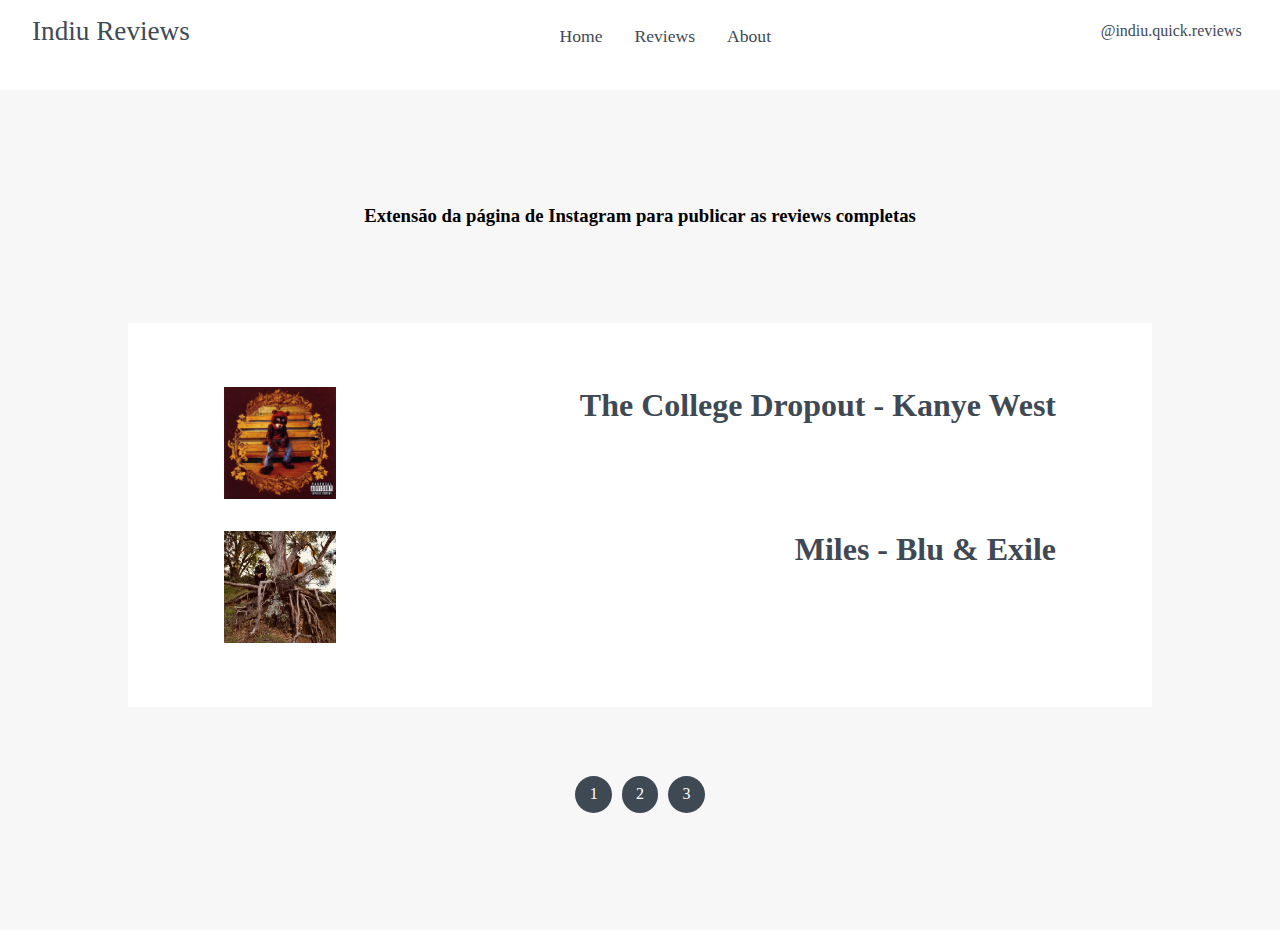
==== commit 0e3edd36: "organized" ====
--- a/reviews.html
+++ b/reviews.html
@@ -51,63 +51,17 @@
             <h3 class="site-title">Extensão da página de Instagram para publicar as reviews completas</h3>
             <div class="container">
                 <div class="posts">
-                    <div class="post-content">
-                        <div class="post-title flex-row">
-                            <div class="post-image">
-                                <img src="./assets/the-college-dropout-kanye-west.jpg" class="img">
-                            </div>
-                            <div class="title">
-                                <h2>The College Dropout</h2>
-                                <h3>Kanye West</h3>
-                                <h4>2004</h4>
-                                <h4 class="rating">9</h4>
-                            </div>
-                        </div>
-                        <div class="post-body">
-                            <p class="trailer">Kanye revoluciona o mundo do hip hop com The College Dropout</p>
-                            <p> Ok so, bora lá começar a falar de Kanye. The College Dropout é a grande entrada de Kanye no mundo do hip hop, não só como produtor mas também como rapper. Antes do lançamente deste álbum, Kanye já andava a produzir beats para nada mais nada menos que Jay-Z, o seu grande mentor, e depois de um começo um pouco atribulado no que toca a contratos com labels, Kanye lá conseguiu lançar o seu primeiro álbum. E para primeiro álbum, tenho a dizer que isto é super ambicioso. Não só super ambicioso, mas em tudo o que Kanye se compromete consegue executá-lo de forma mais que digna da sua visão artística.</p>
-                            <p>Praticamente toda a produção neste álbum foi feita pelo próprio Kanye, e o rapper consegue tirar o melhor proveito que essa vantagem lhe permite retirar. Ele conhece as suas músicas como mais ninguém neste mundo, ele sabe onde quer levá-las e o que precisa de fazer para torna-las o que visualiza na sua cabeça, e é fantástico ver como já numa idade tão jovem na sua carreira poucas ou nenhumas limitações tinha no que toca a produção.</p>
-                            <p>Algo que Kanye faz bastante bem aqui é dar toda esta sensação teatral ao seu projeto. Todos os tópicos que ele discute aqui são até bastante mundanos, nada de muito ambicioso, mas essa é mesmo a magia de The College Dropout, essa mesma simplicidade de tópicos aliada à ambição e execução tornam-no numa autêntica sátira à sociedade e ao mundo que rodeia Kanye por assim dizer. Não, este não é o primeiro nem seria o último álbum (dentro e fora do hip hop) a criar esta sensação de se estar a assistir a uma peça de teatro, mas a meu ver é um dos melhores, se não o melhor mesmo, a por essa ideia em prática.</p>
-                            <p>Mas como é que Kanye o faz tão bem, perguntam. Bom, para começar, temos todo o uso e abuso de interludes e skits. Kanye aqui não tem medo nenhum em dar uso a todo o tipo de intervenções que quebrem a barreira entre o ouvinte e a arte quanto lhe é possível. E não só enche o álbum de alguns dos skits mais genuinamente engraçados que o hip hop tem para oferecer, como os enche com tanta cor e vida quanto as próprias músicas propriamente ditas já oferecem. Desde pequenos arranjos de jazz a performances dignas de entrar em companhias de teatro profissionais, os skits são sem dúvida um dos grandes selling points deste álbum. Por vezes Kanye nem os precisava de usar para tornar o álbum numa peça mais fluida, mas usa-os na mesma para introduzir o tópico que vai discutir de uma forma cómica, over the top, que só serve para prender quem ouve o álbum ao que se está a passar.</p>
-                            <p>E passando à música propriamente dita, se os skits já eram fantásticos, a música realmente está à altura do desafio! Beats cheios de cor, vida, energia, palpáveis, texturas únicas, o que Kanye aqui oferece em termos instrumentais vai realmente ficar escrito na história como uma das maiores minas de ouro para jovens produtores que procurem inspiração. Não só, Kanye é também capaz de explorar diversos géneros com os seus beats, num álbum que tem um pouco de tudo mas que nunca soa sem foco ou perdido um pouco por todo o lado. Para não falar de que esta coisa tem mais de 20 músicas e em momento algum se sente entediante ou demasiado extensa.</p>
-                            <p>
-                            <p>Outro ponto bastante importante aqui que não pode ser ignorado é o quão carismático Kanye é como artista. Controverso, sim, e montes de pessoas por aí fora odeiam-no, sim, mas algo que ninguém pode negar é a capacidade que tem de tornar um projeto interessante do início ao fim consigo como a estrela principal. The College Dropout para mim tem o equilíbrio perfeito entre o egocentrismo natural de Kanye e Kanye a soar como uma pessoa relativamente normal. Para melhor ou para pior, este não é um álbum Kanye, no sentido em que não é uma dissecação egocêntrica da sua personalidade, escândalos e sobre si no geral como My Beautiful Dark Twisted Fantasy, Yeezus ou The Life Of Pablo são. Sim, continua a haver algumas gabarolices aqui e ali, e Kanye decide acabar o álbum com Last Call, onde ele se aventura a contar de forma detalhada por mais de 12 minutos como conseguiu o seu contrato com a editora, mas este não é um álbum intrinsecamente ligado a Kanye, na medida em que não exige um investimento muito grande de quem o ouve em quem Kanye é como pessoa e figura pública (à semelhança do que maior parte dos álbuns lançados por outros artistas são). Certamente há pessoas completamente investidas na persona de Kanye, mas este é daqueles álbuns em que não é necessário o investimento de ninguém para ser aproveitado a 100%, sendo na minha opinião o lugar perfeito para começar a introduzir-se ao seu trabalho (por isso e por ser full pop rap classic shit).</p>
-                            <p>Acho engraçado como Kanye não é propriamente o rapper técnico e super talentoso. Os seus flows na sua maioria até acabam por estar cheios de limitações. Não que eu o veja como um mau rapper, mas acho que o seu appeal como rapper está relacionado com a sua personalidade, conceitos, produção e a forma como casa tão bem com toda a parte instrumental, e essa limitação tem que ser reconhecida, porque em muitos outros casos seria mais que suficiente para limitar completamente a música do rapper. Mas aqui não. Apesar de Kanye ser um rapper limitado, o resultado final não é um álbum limitado. Kanye pode não ser o melhor cantor, e aqui e ali a sua performance deixar um pouco por onde desejar, mas é para isso que estão lá as suas features, e Kanye sabe fazer uso delas. Há até um momento aqui, em Slow Jamz, em que num spoken word o próprio Kanye admite que não consegue rappar assim tão rápido, então chama a sua feature para fazê-lo por si. Este momento é também engraçado, porque a forma como Kanye o diz pode ser claramente interpretada de duas formas diferentes, e isso é só uma prova de tudo o que tenho estado a dizer da sua personalidade carismática e do próprio álbum funcionar como uma sátira: “Now Kanye, I know I told you to sow it down, baby / It’s good, it’s all good, it’s beautiful / But now I need you to do it faster baby / Can you please? Do it faster, baby, do it faster!” “Damn baby, I can’t do it that fast… but I know somebody who can, Twista!”.</p>
-                            <p>Pegando na história das features, acho simplesmente incrível como Kanye consegue trazer o melhor de cada um, e mesmo quando a feature não é de todo a melhor, Kanye arranja maneira de fazer alguma coisa na produção de forma à feature soar melhor em contexto. É simplesmente incrível como Kanye tem perfeita noção de onde cada pessoa encaixa melhor e de quem vai precisando em cada momento. Isso é algo que poucos artistas conseguem fazer, e Kanye consegue fazê-lo de forma tão perfeita já aqui no seu primeiro álbum.</p>
-                            <p>Eu sei que não peguei em quase faixa nenhuma individualmente, porque sinto que tudo o que estou a dizer aplica-se a todas as faixas. Para quê ter um álbum com altos e baixos quando pode tudo soar tão consistentemente catchy, colorido e cheio de personalidade? Banger atrás de banger, com este álbum Kanye influenciou muito do que o pop rap é hoje em dia. Um instant classic sem dúvida, e apesar de não o ouvir tanto quanto gostaria, é um álbum que vou sempre olhar para ele com bastante respeito e com a certeza de que sempre que o voltar a ouvir ele vai sempre continuar a soar tão divertido e envolvente.</p>
-                            <p>Fav. Tracks: We Don’t Care; All Falls Down; Spaceship; Jesus Walks; Never Let Me Down; Get Em High; The New Workout Plan; Slow Jamz; Breathe In Breathe Out; School Spirit; Family Business; Last Call</p>
-                            <p>Least Fav. Track: Through The Wire</p>
-                            <p>9+/10, Jesus Walks é a melhor tho</p>
-                            <p>POP RAP / NEO-SOUL / ALTERNATIVE R&B</p>    
-                        </div>
-                        <div class="post-content">
-                            <div class="post-title flex-row">
-                                <div class="post-image">
-                                    <img src="./assets/mile-blue&exile.jpg" class="img">
-                                </div>
-                                <div class="title">
-                                    <h2>Miles</h2>
-                                    <h3>Blu & Exile</h3>
-                                    <h4>2020</h4>
-                                    <h4 class="rating">9</h4>
-                                </div>
-                            </div>
-                            <div class="post-body">
-                                <p class="trailer">Como é que eu nunca tinha ouvido falar deste gajo?</p>
-                                <p>Aparentemente Blu já é uma figura relativamente conhecida pelos fãs de hip hop. O seu álbum de 2007, Below The Heavens, ajudou a metê-lo no mapa, e agora em 2020 está de volta com o seu 5º álbum em parceria com o produtor Exile. Pensar nestes dois tipos como artistas separados é quase como pensar em Killer Mike sem El-P, simplesmente não parece algo certo estes dois poderem lançar música como artistas individuais, de tão intrincada e natural que a dinâmica entre o rap e a produção é. Miles é mais um daqueles álbuns extensos que quando chega ao fim compensa cada segundo do seu tempo. Um álbum que a partir do momento que começa que se torna num clássico instantâneo.
-                                </p>
-                                <p>Ok, talvez não seja bem assim. Curiosamente as duas primeiras músicas do projeto são na minha opinião as mais fracas. Talvez seja meio óbvio para mim o porquê de Blue ser a faixa que acho menos interessante no projeto: num álbum em que tudo soa tão orgânico e jazzy, back to the roots em muitos aspetos, ouvir uma faixa que não tem medo de usar e abusar de sintetizadores acaba por soar um pouco fora do sítio. Mas mesmo assim, em defesa da música, o seu tom épico e grandioso consegue abrir o álbum da forma que mais atenção chama possível. v</p>
-                                <p>Para mim True & Livin’ é onde o projeto encontra mesmo o seu rumo, e onde eu começo a ver realmente todo o seu potencial. Por um lado em termos de produção temos todos os experimentalismos e avant-gardismos que o boom bap dos anos 90 nos oferece, só que adaptado à era em que vivemos. Por outro, é aqui que o jogo de palavras de Blu começa realmente a mostrar-se. </p>
-                                <p>Blu é um rapper interessantíssimo, e estou espantado de nunca me ter cruzado com a sua música até agora. Toda a energia que transmite é tão naturalmente jovem. Sim, isso mesmo, Blu traz toda a inocência e ingenuidade de um rapper na raiz da idade, com grandes sonhos, cheio de idealismos capazes de por o maior dos niilistas com um sorriso na cara, e consegue fazê-lo através de um jogo de palavras inteligente e com montes de consciência e self awareness para equilibrar. Para mim (pelo menos pelo que aqui vejo), Blu é extamente o tipo de pessoa que todos idealizamos tornarmo-nos quando somos mais jovens e cheios de sonhos e expectativas. Essa mesma energia jovial transborda em faixas como The American Dream e Dear Lord, duas faixas em que Blu reconhece o quão impossíveis estes sonhos são de se realizar, mas mesmo assim continua a sonhar que um dia se possam vir a tornar realidade.</p>
-                                <p>Continuando a dissecar a personalidade de Blu como rapper, é também incrível o quão consciente e interessado pelas suas origens ele é. Com isto podemos estar a falar a um nível mais pessoal, como em Music Is My Everything, onde o rapper fala das suas primeiras experiências com a música, ou em To The Fall, But Not Forgotten, onde presta homenagem a algumas das suas maiores influências que infelizmente já morreram; mas também podemos estar a referir-nos aos grandes nomes da história da humanidade que tiveram um impacto positivo na comunidade negra por todo o globo, como ele o explora em Roots Of Blue (aquela que é para mim a melhor música do álbum.</p>
-                                <p>Roots Of Blue é também o ponto perfeito para começar a falar de toda a variedade de sons que o álbum tem para oferecer. Estamos no meio de um álbum que já eu referi como sendo fortemente influenciado pelo boom bap dos anos 90 que artistas como Nas e Fugees conseguiram definir, mas a música soa tão tribal e influenciada por música africana quanto possível. Roots Of Blue é daqueles momentos que pouco ou nada de boom bap tem, e todas essas influências africanas com que Exile trabalha só ajudam a criar tensão e um cenário abstrato onde Blu pinta a história da comunidade negra desde os tempos dos homens das cavernas. African Dream é outro momento interessante. Exile consegue retirar tanto de reggae quanto de afrobeat e cria assim um dos instrumentais mais divertidos de todo o álbum.</p>
-                                <p>Toda esta conversa da diversidade de sons para chegar ao outro grande pilar sonoro deste álbum: o jazz. Não, o nome do álbum não é à toa, e Miles Davis é possivelmente a figura que Blu refere mais durante todo o álbum. Não sei ao todo quantas, mas o que é certo é que muitas destas músicas contêm samples de músicas de Miles Davis, e Exile fá-lo de uma forma tão natural que em certos pontos fico quase com a sensação de estar realmente a ouvir uma banda de jazz a tocar atrás de Blu que samples propriamente ditas. Miles Davis e All The Blues são provavelmente as faixas mais dignas de destaque a seguirem esta direção de jazz rap que quase tem mais de jazz que de rap, mas o que não falta aqui é fartura do melhor jazz rap que 2020 tem para dar.</p>
-                                <p>E isso é algo engraçado. Este é um álbum de hip hop, mas quanto mais o ouço mais sinto que é um álbum também de jazz. É um álbum mais que capaz de se mostrar interessante até para um fã de jazz não muito familiarizado com hip hop, de tão orgânico e bem produzido que o álbum está.</p>
-                                <p>Mas o segredo que torna este álbum assim tão bom e um clássico instantâneo que espero daqui a uns anos continuar a ser tão ou mais celebrado que o que já é neste momento está escondido na música The Feeling. Este álbum vive todo do sentimento, o sentimento ea paixão pela música. No final, as mensagens que Blu transmite e os cenários que Exile pinta só são possíveis graças a toda a paixão que ambos os artistas têm pela música, pelo mundo, pela história, pela cultura, pelas pessoas e pela vida. É um álbum que tão naturalmente consegue celebrar tudo o que estes dois artistas amam, e o facto de ser tão extenso só dá ainda mais espaço para conseguirem expressar esses sentimentos.</p>
-                                <p>9-/10, fuck, não falei das features</p>
-                                <p>WEST COAST HIP HOP / JAZZ RAP / CONSCIOUS HIP HOP / BOOM BAP</p>    
-                            </div>
-                        </div>
+                    <div class="post">
+                        <a class="flex-row" href="./reviews/the-college-dropout-kanye-west.html">
+                            <img src="./assets/the-college-dropout-kanye-west.jpg" class="img">
+                            <h1>The College Dropout - Kanye West</h1>
+                        </a>
+                    </div>
+                    <div class="post">
+                        <a class="flex-row" href="./reviews/miles-blu-&-exile.html">
+                            <img src="./assets/mile-blue&exile.jpg" class="img">
+                            <h1>Miles - Blu & Exile</h1>
+                        </a>
                     </div>
                 </div>
             </div>
@@ -121,7 +75,6 @@
         </div>
     </main>
 
-
     <!--- JavaScript -->
     <script src="./js/Jquery3.5.1.min.js"></script>
     <script src="./js/main.js"></script>
--- a/css/style.css
+++ b/css/style.css
@@ -139,16 +139,36 @@
     justify-content: center;
     display: flex;
     font-family: Montserrat;
+    text-align: center;
 }
 
 .top-section .container {
     padding: 3rem;
     background: white;
-    height: 1000rem;
     margin: 3rem 5rem;
 }
 
 /* Posts */
+
+.top-section .container .posts .post a {
+    justify-content: space-between;
+    display: flex;
+}
+
+.top-section .container .posts .post h1 {
+    padding: 1rem;
+    padding-right: 3rem;
+    margin: 0;
+    font-family: Karla;
+}
+
+.top-section .container .posts .post .img {
+    height: 7rem;
+    width: 7rem;
+    padding: 1rem;
+    padding-left: 3rem;
+}
+
 .post-content .post-title {
     justify-content: space-around;
     padding: 3rem;
@@ -212,6 +232,25 @@
     color: var(--white);
 }
 
+/* Footer */
+
+#footer {
+    background: var(--text-gray);
+    color: white;
+    padding: 12px;
+    position: fixed;
+    left: 0;
+    bottom: 0;
+    width: 100%;
+    text-align: right;
+    position: absolute;
+}
+
+#footer .container {
+    padding: 0 2rem;
+    font-family: Lora;
+}
+
 /* Viewport less then or equal to 750px */
 
 @media only screen and (max-width: 750px) {
@@ -223,7 +262,41 @@
         display: initial;
     }
 
+    .top-section {
+        padding: 00.3rem;
+    }
     .top-section .container {
-        margin: 3rem 0.6rem;
-    }
-}+        padding: 0;
+        margin: 0;
+    }
+
+    .post-content .post-title .post-image img{
+        width: 13rem;
+        height: 13rem;
+    }
+
+    .post-content .post-title .title h2, h3, h4 {
+        font-size: 2rem;
+        margin: 0.5rem;
+    }
+
+    .post-content .post-body p {
+        font-size: 1.1rem;
+        margin: 0 3%;
+    }
+
+    .top-section .container .posts .post h1 {
+        padding: 1rem;
+        padding-right: 3rem;
+        font-size: 1rem;
+    }
+
+    .top-section .container .posts .post a {
+        display: block;
+    }
+
+    .top-section .container .posts .post .img {
+        width: 4rem;
+        height: 4rem;
+    }
+}
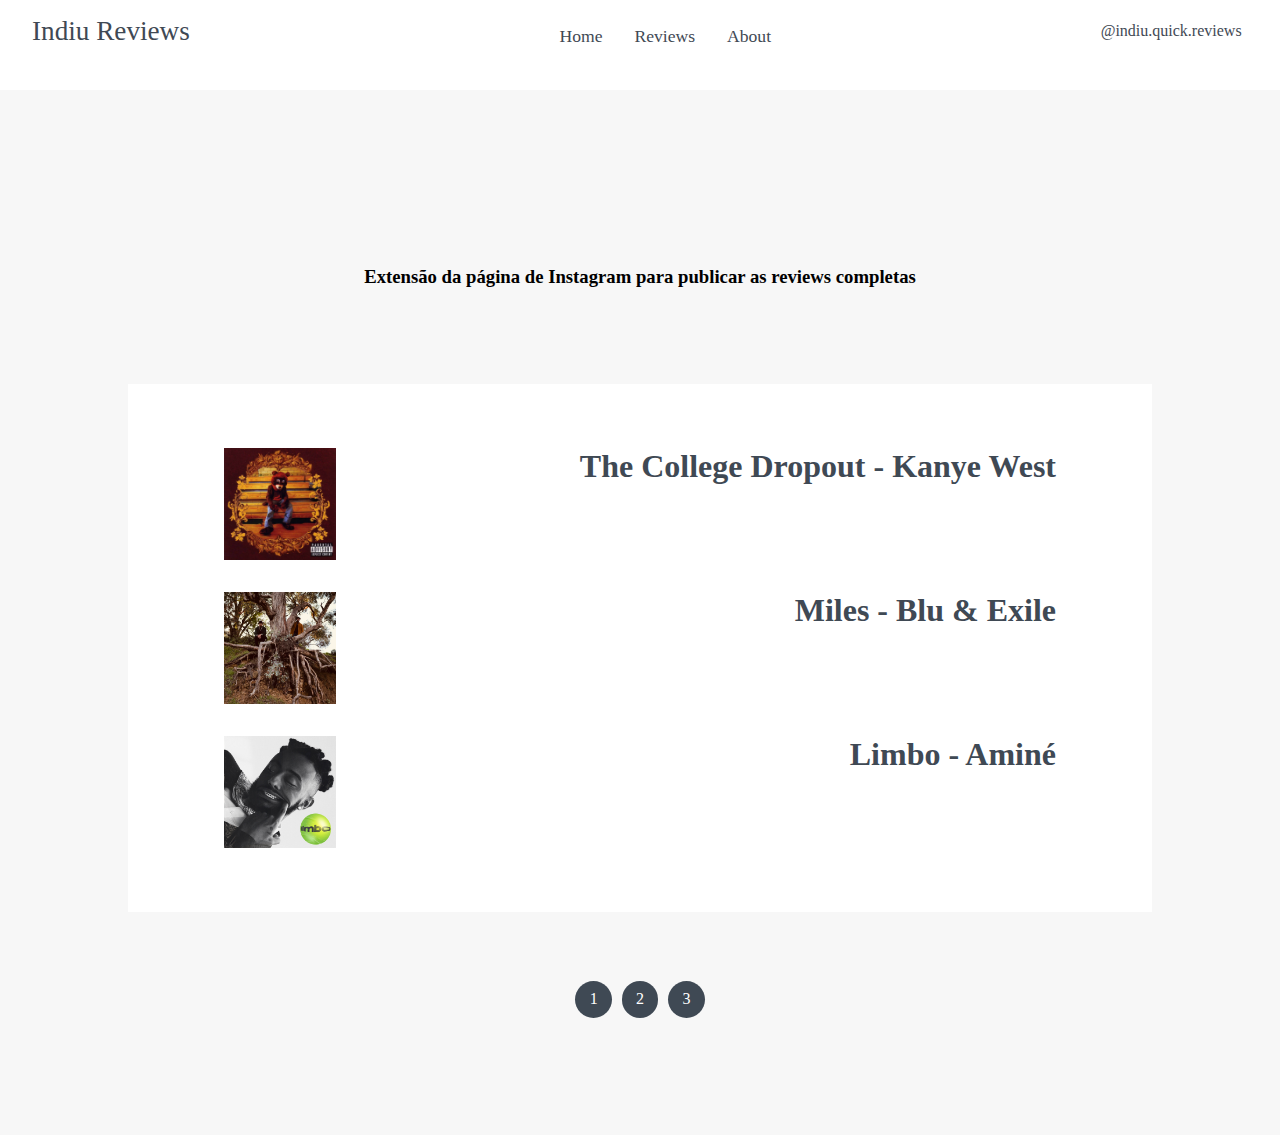
==== commit 47d54c88: "amine-limbo" ====
--- a/reviews.html
+++ b/reviews.html
@@ -12,6 +12,9 @@
     <link rel="stylesheet" href="./css/style.css">
 
 </head>
+
+<link rel="shortcut icon" type="image/png" href="assets/favicon.png" />
+
 <body>
 
     <!--- Nav Bar -->
@@ -63,6 +66,12 @@
                             <h1>Miles - Blu & Exile</h1>
                         </a>
                     </div>
+                    <div class="post">
+                        <a class="flex-row" href="./reviews/limbo-amine.html">
+                            <img src="./assets/limbo-amine.jpg" class="img">
+                            <h1>Limbo - Aminé</h1>
+                        </a>
+                    </div>
                 </div>
             </div>
             <div class="pagination flex-row">
--- a/css/style.css
+++ b/css/style.css
@@ -134,13 +134,27 @@
    justify-content: center;
 }
 
-.top-section .site-title, .eu {
+.top-section .site-title {
     padding: 3rem;
     justify-content: center;
     display: flex;
     font-family: Montserrat;
     text-align: center;
 }
+
+.top-section .eu {
+    padding: 3rem;
+    justify-content: center;
+    display: flex;
+    width: 20rem;
+    height: 20rem;
+    border-radius: 50%;
+}
+
+.top-section .site-title{
+    margin-top: 5rem;
+}
+
 
 .top-section .container {
     padding: 3rem;
@@ -299,4 +313,8 @@
         width: 4rem;
         height: 4rem;
     }
-}
+
+    .top-section .site-title{
+        margin-top: 0;
+    }    
+}
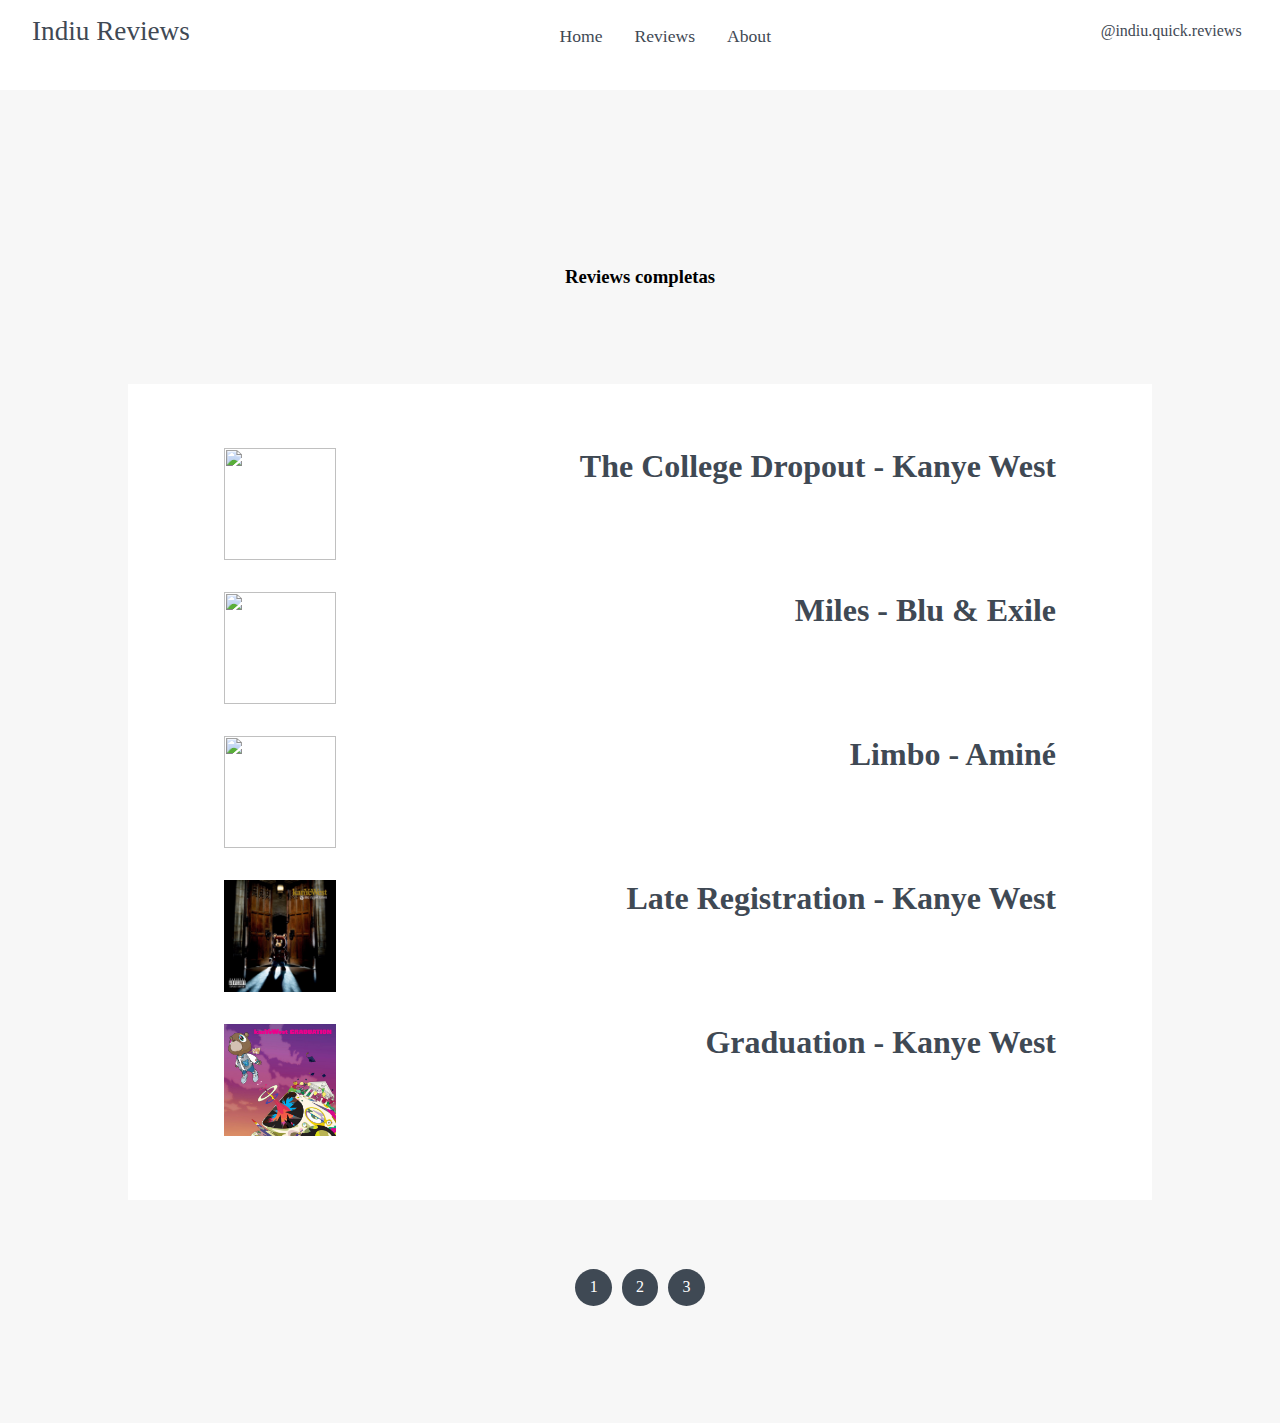
==== commit 363d5d76: "graduation" ====
--- a/reviews.html
+++ b/reviews.html
@@ -51,7 +51,7 @@
 
     <main>
         <div class="top-section">
-            <h3 class="site-title">Extensão da página de Instagram para publicar as reviews completas</h3>
+            <h3 class="site-title">Reviews completas</h3>
             <div class="container">
                 <div class="posts">
                     <div class="post">
@@ -70,6 +70,18 @@
                         <a class="flex-row" href="./reviews/limbo-amine.html">
                             <img src="./assets/limbo-amine.jpg" class="img">
                             <h1>Limbo - Aminé</h1>
+                        </a>
+                    </div>
+                    <div class="post">
+                        <a class="flex-row" href="./reviews/late-registration-kanye-west.html">
+                            <img src="./assets/late-registration-kanye-west.jpg" class="img">
+                            <h1>Late Registration - Kanye West</h1>
+                        </a>
+                    </div>
+                    <div class="post">
+                        <a class="flex-row" href="./reviews/graduation-kanye-west.html">
+                            <img src="./assets/graduation-kanye-west.jpg" class="img">
+                            <h1>Graduation - Kanye West</h1>
                         </a>
                     </div>
                 </div>
--- a/css/style.css
+++ b/css/style.css
@@ -35,6 +35,13 @@
     list-style-type: none;
 }
 
+.instaimg img {margin-bottom:30px;}
+.instaimg img:hover {
+	opacity:0.8;
+	-moz-opacity:0.8;
+	-webkit-opacity:0.8;
+}
+
 .flex-row {
     display: flex;
     flex-direction: row;
@@ -213,7 +220,7 @@
 }
 
 .post-content .post-body p {
-    font-family: Lora;
+    font-family: Roboto;
     font-size: 1.2rem;
     text-align: justify;
     margin: 0 10%;
